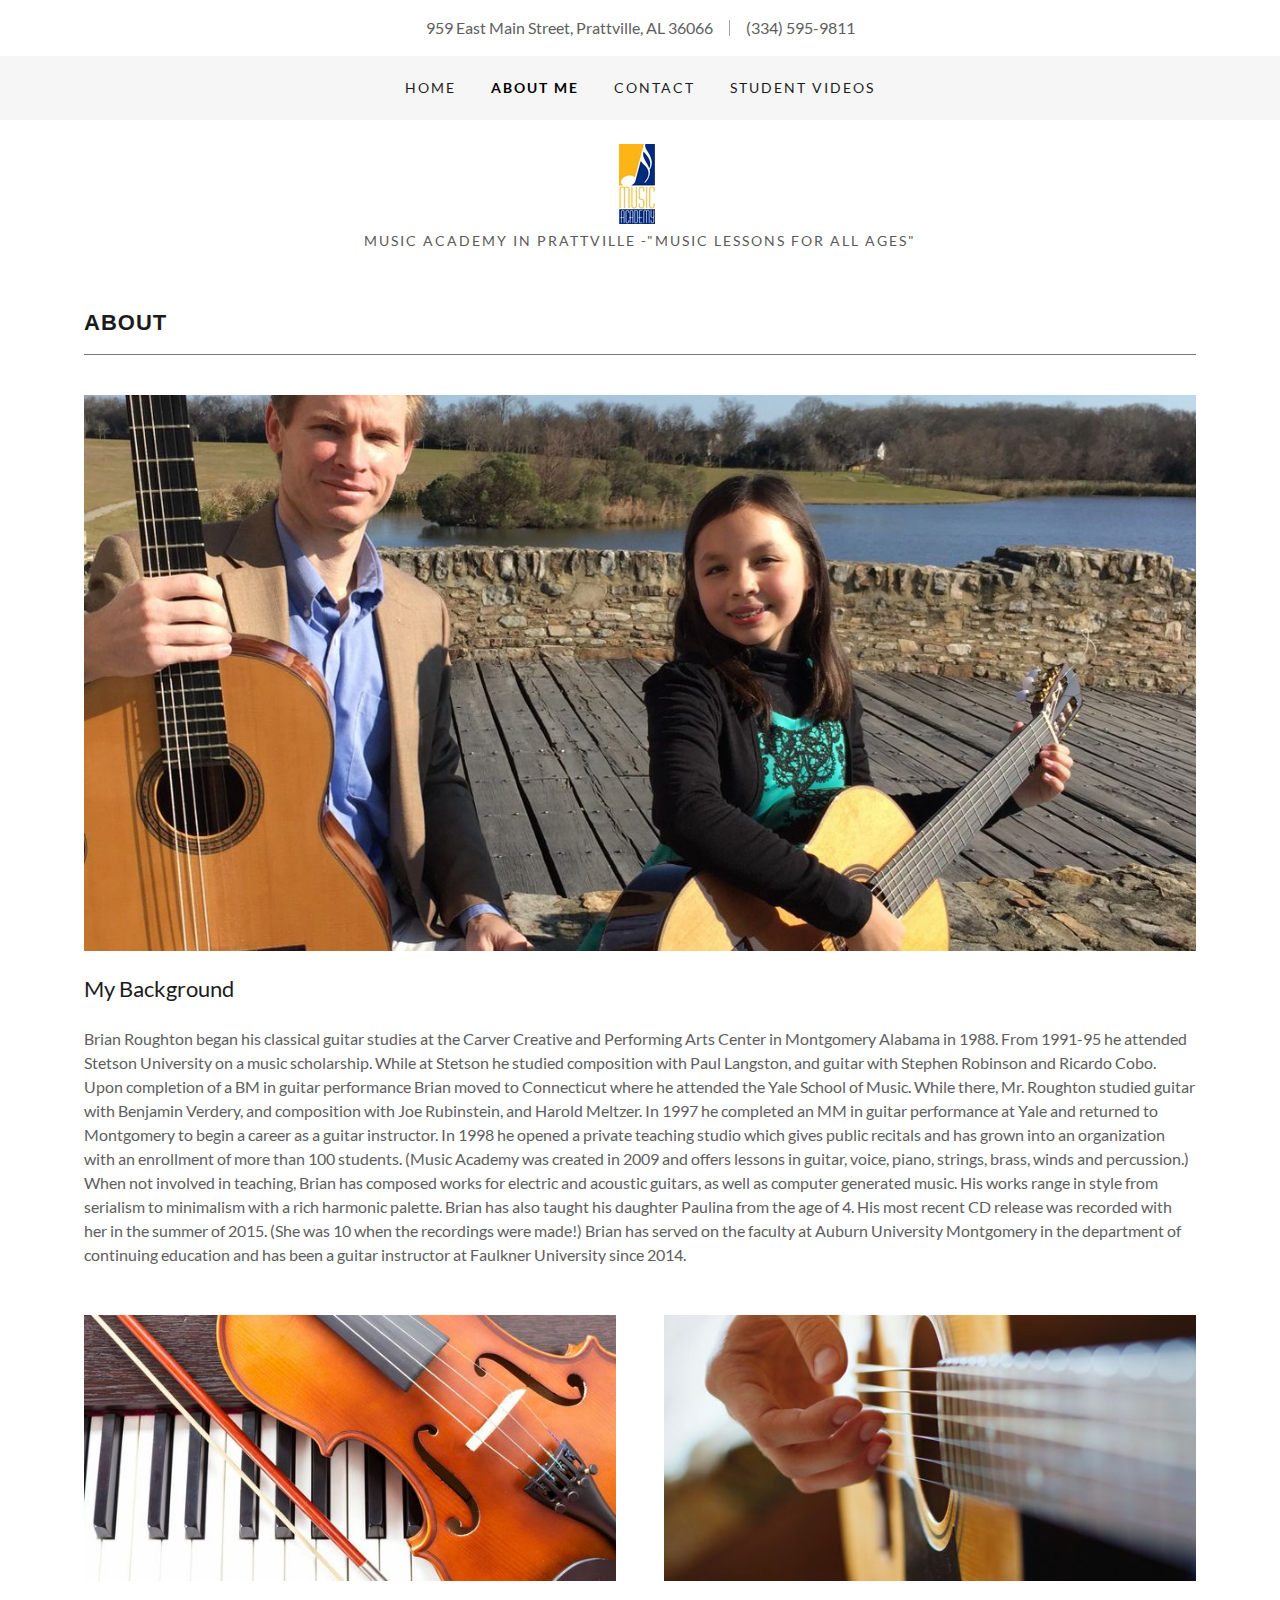
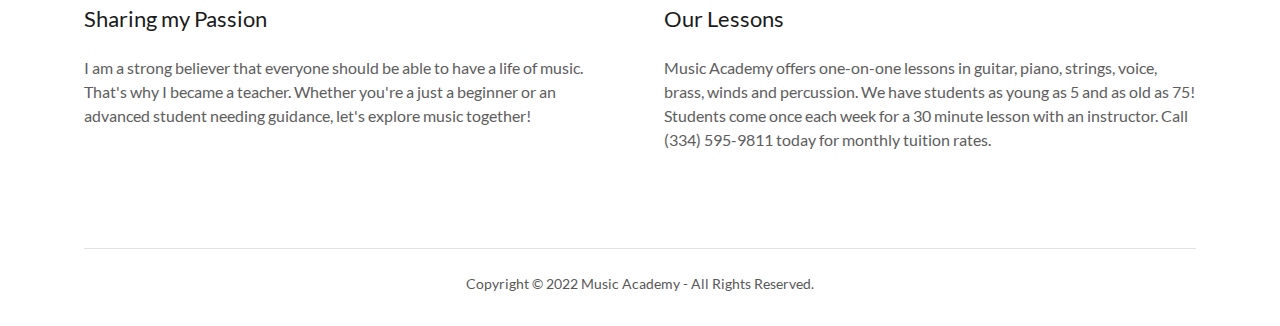
==== about-me.html @ 53d6cc28 "Initializing Repo" ====
<html lang="en-US">
<head>
<link rel="shortcut icon" href="./LIB/IMG/favicon.ico" sizes="16x16 24x24 32x32 48x48 64x64"/>
<meta charSet="utf-8"/>
<meta http-equiv="X-UA-Compatible" content="IE=edge"/>
<meta name="viewport" content="width=device-width, initial-scale=1"/>
<title>Music Academy - About Me</title>
<meta name="description" content="Music Academy in Prattville offers lessons in guitar, piano, voice, strings, brass, winds and percussion.
Music lessons guitar lessons piano lessons drum lessons voice lessons violin lessons in Millbrook
Music lessons guitar lessons piano lessons drum lessons voice lessons violin lessons in Prattville"/>
<meta name="author" content="Music Academy"/>
<link rel="manifest" href="/manifest.webmanifest"/>
<meta property="og:url" content="https://prattvillelessons.org/"/>
<meta property="og:site_name" content="Music Academy"/>
<meta property="og:title" content="Music Academy in Prattville -&quot;Music lessons for all ages&quot;"/>
<meta property="og:description" content="&quot;My goal with teaching is to inspire a lifelong love of learning and to instill the habits that bring lasting success!&quot;"/>
<meta property="og:type" content="website"/>
<meta property="og:image" content="./LIB/IMG/Guitar.jpg"/>
<meta property="og:locale" content="en_US"/>
<meta name="twitter:card" content="summary"/>
<meta name="twitter:title" content="Music Academy"/>
<meta name="twitter:description" content="Music Academy in Prattville -&quot;Music lessons for all ages&quot;"/>
<meta name="twitter:image" content="./LIB/IMG/Guitar.jpg"/>
<meta name="twitter:image:alt" content="Music Academy"/>
<meta name="theme-color" content="#000000"/>
<style>.x{-ms-text-size-adjust:100%;-webkit-text-size-adjust:100%;-webkit-tap-highlight-color:rgba(0,0,0,0);margin:0;box-sizing:border-box}.x *,.x :after,.x :before{box-sizing:inherit}.x-el a[href^="mailto:"]:not(.x-el),.x-el a[href^="tel:"]:not(.x-el){color:inherit;font-size:inherit;text-decoration:inherit}.x-el-article,.x-el-aside,.x-el-details,.x-el-figcaption,.x-el-figure,.x-el-footer,.x-el-header,.x-el-hgroup,.x-el-main,.x-el-menu,.x-el-nav,.x-el-section,.x-el-summary{display:block}.x-el-audio,.x-el-canvas,.x-el-progress,.x-el-video{display:inline-block;vertical-align:baseline}.x-el-audio:not([controls]){display:none;height:0}.x-el-template{display:none}.x-el-a{background-color:transparent;color:inherit}.x-el-a:active,.x-el-a:hover{outline:0}.x-el-abbr[title]{border-bottom:1px dotted}.x-el-b,.x-el-strong{font-weight:700}.x-el-dfn{font-style:italic}.x-el-mark{background:#ff0;color:#000}.x-el-small{font-size:80%}.x-el-sub,.x-el-sup{font-size:75%;line-height:0;position:relative;vertical-align:baseline}.x-el-sup{top:-.5em}.x-el-sub{bottom:-.25em}.x-el-img{vertical-align:middle;border:0}.x-el-svg:not(:root){overflow:hidden}.x-el-figure{margin:0}.x-el-hr{box-sizing:content-box;height:0}.x-el-pre{overflow:auto}.x-el-code,.x-el-kbd,.x-el-pre,.x-el-samp{font-family:monospace,monospace;font-size:1em}.x-el-button,.x-el-input,.x-el-optgroup,.x-el-select,.x-el-textarea{color:inherit;font:inherit;margin:0}.x-el-button{overflow:visible}.x-el-button,.x-el-select{text-transform:none}.x-el-button,.x-el-input[type=button],.x-el-input[type=reset],.x-el-input[type=submit]{-webkit-appearance:button;cursor:pointer}.x-el-button[disabled],.x-el-input[disabled]{cursor:default}.x-el-button::-moz-focus-inner,.x-el-input::-moz-focus-inner{border:0;padding:0}.x-el-input{line-height:normal}.x-el-input[type=checkbox],.x-el-input[type=radio]{box-sizing:border-box;padding:0}.x-el-input[type=number]::-webkit-inner-spin-button,.x-el-input[type=number]::-webkit-outer-spin-button{height:auto}.x-el-input[type=search]{-webkit-appearance:textfield;box-sizing:content-box}.x-el-input[type=search]::-webkit-search-cancel-button,.x-el-input[type=search]::-webkit-search-decoration{-webkit-appearance:none}.x-el-textarea{border:0}.x-el-fieldset{border:1px solid silver;margin:0 2px;padding:.35em .625em .75em}.x-el-legend{border:0;padding:0}.x-el-textarea{overflow:auto}.x-el-optgroup{font-weight:700}.x-el-table{border-collapse:collapse;border-spacing:0}.x-el-td,.x-el-th{padding:0}.x{-webkit-font-smoothing:antialiased}.x-el-hr{border:0}.x-el-fieldset,.x-el-input,.x-el-select,.x-el-textarea{margin-top:0;margin-bottom:0}.x-el-fieldset,.x-el-input[type=email],.x-el-input[type=text],.x-el-textarea{width:100%}.x-el-label{vertical-align:middle}.x-el-input{border-style:none;padding:.5em;vertical-align:middle}.x-el-select:not([multiple]){vertical-align:middle}.x-el-textarea{line-height:1.75;padding:.5em}.x-el.d-none{display:none!important}.sideline-footer{margin-top:auto}.disable-scroll{touch-action:none;overflow:hidden;position:fixed}@-webkit-keyframes loaderscale{0%{transform:scale(1);opacity:1}45%{transform:scale(.1);opacity:.7}80%{transform:scale(1);opacity:1}}@keyframes loaderscale{0%{transform:scale(1);opacity:1}45%{transform:scale(.1);opacity:.7}80%{transform:scale(1);opacity:1}}.x-loader svg{display:inline-block}.x-loader svg:first-child{-webkit-animation:loaderscale .75s cubic-bezier(.2,.68,.18,1.08) -.24s infinite;animation:loaderscale .75s cubic-bezier(.2,.68,.18,1.08) -.24s infinite}.x-loader svg:nth-child(2){-webkit-animation:loaderscale .75s cubic-bezier(.2,.68,.18,1.08) -.12s infinite;animation:loaderscale .75s cubic-bezier(.2,.68,.18,1.08) -.12s infinite}.x-loader svg:nth-child(3){-webkit-animation:loaderscale .75s cubic-bezier(.2,.68,.18,1.08) 0s infinite;animation:loaderscale .75s cubic-bezier(.2,.68,.18,1.08) 0s infinite}.x-icon>svg{transition:transform .33s ease-in-out}.x-icon>svg.rotate-90{transform:rotate(-90deg)}.x-icon>svg.rotate90{transform:rotate(90deg)}.x-icon>svg.rotate-180{transform:rotate(-180deg)}.x-icon>svg.rotate180{transform:rotate(180deg)}.x-rt:after{content:"";clear:both}.x-rt ol,.x-rt ul{text-align:left}.x-rt p{margin:0}.x-rt br{clear:both}.mte-inline-block{display:inline-block}@media only screen and (min-device-width:1025px){:root select,_::-webkit-full-page-media,_:future{font-family:sans-serif!important}}
</style>
<style>/*
Copyright 2016 The Cabin Project Authors (impallari@gmail.com)

This Font Software is licensed under the SIL Open Font License, Version 1.1.
This license is copied below, and is also available with a FAQ at: http://scripts.sil.org/OFL

â€”â€”â€”â€”â€”â€”â€”â€”â€”â€”â€”â€”â€”â€”â€”â€”â€”â€”â€”â€”â€”â€”â€”â€”â€”â€”â€”â€”â€”-
SIL OPEN FONT LICENSE Version 1.1 - 26 February 2007
â€”â€”â€”â€”â€”â€”â€”â€”â€”â€”â€”â€”â€”â€”â€”â€”â€”â€”â€”â€”â€”â€”â€”â€”â€”â€”â€”â€”â€”-
*/
/* vietnamese */
@font-face {
  font-family: 'Cabin';
  font-style: normal;
  font-weight: 700;
  font-stretch: 100%;
  font-display: swap;
  src: url(./LIB/Font/Cabin/u-4X0qWljRw-PfU81xCKCpdpbgZJl6XFpfEd7eA9BIxxkbqDH7mlx17r.woff2) format('woff2');
  unicode-range: U+0102-0103, U+0110-0111, U+0128-0129, U+0168-0169, U+01A0-01A1, U+01AF-01B0, U+1EA0-1EF9, U+20AB;
}
/* latin-ext */
@font-face {
  font-family: 'Cabin';
  font-style: normal;
  font-weight: 700;
  font-stretch: 100%;
  font-display: swap;
  src: url(./LIB/Font/Cabin/u-4X0qWljRw-PfU81xCKCpdpbgZJl6XFpfEd7eA9BIxxkbqDH7ilx17r.woff2) format('woff2');
  unicode-range: U+0100-024F, U+0259, U+1E00-1EFF, U+2020, U+20A0-20AB, U+20AD-20CF, U+2113, U+2C60-2C7F, U+A720-A7FF;
}
/* latin */
@font-face {
  font-family: 'Cabin';
  font-style: normal;
  font-weight: 700;
  font-stretch: 100%;
  font-display: swap;
  src: url(./LIB/Font/Cabin/Cabin.woff2) format('woff2');
  unicode-range: U+0000-00FF, U+0131, U+0152-0153, U+02BB-02BC, U+02C6, U+02DA, U+02DC, U+2000-206F, U+2074, U+20AC, U+2122, U+2191, U+2193, U+2212, U+2215, U+FEFF, U+FFFD;
}

/*
Copyright (c) 2010-2011 by tyPoland Lukasz Dziedzic (team@latofonts.com) with Reserved Font Name "Lato". Licensed under the SIL Open Font License, Version 1.1.

This Font Software is licensed under the SIL Open Font License, Version 1.1.
This license is copied below, and is also available with a FAQ at: http://scripts.sil.org/OFL

â€”â€”â€”â€”â€”â€”â€”â€”â€”â€”â€”â€”â€”â€”â€”â€”â€”â€”â€”â€”â€”â€”â€”â€”â€”â€”â€”â€”â€”-
SIL OPEN FONT LICENSE Version 1.1 - 26 February 2007
â€”â€”â€”â€”â€”â€”â€”â€”â€”â€”â€”â€”â€”â€”â€”â€”â€”â€”â€”â€”â€”â€”â€”â€”â€”â€”â€”â€”â€”-
*/
/* latin-ext */
@font-face {
  font-family: 'Lato';
  font-style: italic;
  font-weight: 400;
  font-display: swap;
  src: url(./LIB/Font/Lato/S6u8w4BMUTPHjxsAUi-qJCY.woff2) format('woff2');
  unicode-range: U+0100-024F, U+0259, U+1E00-1EFF, U+2020, U+20A0-20AB, U+20AD-20CF, U+2113, U+2C60-2C7F, U+A720-A7FF;
}
/* latin */
@font-face {
  font-family: 'Lato';
  font-style: italic;
  font-weight: 400;
  font-display: swap;
  src: url(./LIB/Font/Lato/S6u8w4BMUTPHjxsAXC-q.woff2) format('woff2');
  unicode-range: U+0000-00FF, U+0131, U+0152-0153, U+02BB-02BC, U+02C6, U+02DA, U+02DC, U+2000-206F, U+2074, U+20AC, U+2122, U+2191, U+2193, U+2212, U+2215, U+FEFF, U+FFFD;
}
/* latin-ext */
@font-face {
  font-family: 'Lato';
  font-style: italic;
  font-weight: 700;
  font-display: swap;
  src: url(./LIB/Font/Lato/S6u_w4BMUTPHjxsI5wq_FQft1dw.woff2) format('woff2');
  unicode-range: U+0100-024F, U+0259, U+1E00-1EFF, U+2020, U+20A0-20AB, U+20AD-20CF, U+2113, U+2C60-2C7F, U+A720-A7FF;
}
/* latin */
@font-face {
  font-family: 'Lato';
  font-style: italic;
  font-weight: 700;
  font-display: swap;
  src: url(./LIB/Font/Lato/S6u_w4BMUTPHjxsI5wq_Gwft.woff2) format('woff2');
  unicode-range: U+0000-00FF, U+0131, U+0152-0153, U+02BB-02BC, U+02C6, U+02DA, U+02DC, U+2000-206F, U+2074, U+20AC, U+2122, U+2191, U+2193, U+2212, U+2215, U+FEFF, U+FFFD;
}
/* latin-ext */
@font-face {
  font-family: 'Lato';
  font-style: normal;
  font-weight: 100;
  font-display: swap;
  src: url(./LIB/Font/Lato/S6u8w4BMUTPHh30AUi-qJCY.woff2) format('woff2');
  unicode-range: U+0100-024F, U+0259, U+1E00-1EFF, U+2020, U+20A0-20AB, U+20AD-20CF, U+2113, U+2C60-2C7F, U+A720-A7FF;
}
/* latin */
@font-face {
  font-family: 'Lato';
  font-style: normal;
  font-weight: 100;
  font-display: swap;
  src: url(./LIB/Font/Lato/S6u8w4BMUTPHh30AXC-q.woff2) format('woff2');
  unicode-range: U+0000-00FF, U+0131, U+0152-0153, U+02BB-02BC, U+02C6, U+02DA, U+02DC, U+2000-206F, U+2074, U+20AC, U+2122, U+2191, U+2193, U+2212, U+2215, U+FEFF, U+FFFD;
}
/* latin-ext */
@font-face {
  font-family: 'Lato';
  font-style: normal;
  font-weight: 300;
  font-display: swap;
  src: url(./LIB/Font/Lato/S6u9w4BMUTPHh7USSwaPGR_p.woff2) format('woff2');
  unicode-range: U+0100-024F, U+0259, U+1E00-1EFF, U+2020, U+20A0-20AB, U+20AD-20CF, U+2113, U+2C60-2C7F, U+A720-A7FF;
}
/* latin */
@font-face {
  font-family: 'Lato';
  font-style: normal;
  font-weight: 300;
  font-display: swap;
  src: url(./LIB/Font/Lato/S6u9w4BMUTPHh7USSwiPGQ.woff2) format('woff2');
  unicode-range: U+0000-00FF, U+0131, U+0152-0153, U+02BB-02BC, U+02C6, U+02DA, U+02DC, U+2000-206F, U+2074, U+20AC, U+2122, U+2191, U+2193, U+2212, U+2215, U+FEFF, U+FFFD;
}
/* latin-ext */
@font-face {
  font-family: 'Lato';
  font-style: normal;
  font-weight: 400;
  font-display: swap;
  src: url(./LIB/Font/Lato/S6uyw4BMUTPHjxAwXjeu.woff2) format('woff2');
  unicode-range: U+0100-024F, U+0259, U+1E00-1EFF, U+2020, U+20A0-20AB, U+20AD-20CF, U+2113, U+2C60-2C7F, U+A720-A7FF;
}
/* latin */
@font-face {
  font-family: 'Lato';
  font-style: normal;
  font-weight: 400;
  font-display: swap;
  src: url(./LIB/Font/Lato/S6uyw4BMUTPHjx4wXg.woff2) format('woff2');
  unicode-range: U+0000-00FF, U+0131, U+0152-0153, U+02BB-02BC, U+02C6, U+02DA, U+02DC, U+2000-206F, U+2074, U+20AC, U+2122, U+2191, U+2193, U+2212, U+2215, U+FEFF, U+FFFD;
}
/* latin-ext */
@font-face {
  font-family: 'Lato';
  font-style: normal;
  font-weight: 700;
  font-display: swap;
  src: url(./LIB/Font/Lato/S6u9w4BMUTPHh6UVSwaPGR_p.woff2) format('woff2');
  unicode-range: U+0100-024F, U+0259, U+1E00-1EFF, U+2020, U+20A0-20AB, U+20AD-20CF, U+2113, U+2C60-2C7F, U+A720-A7FF;
}
/* latin */
@font-face {
  font-family: 'Lato';
  font-style: normal;
  font-weight: 700;
  font-display: swap;
  src: url(./LIB/Font/Lato/S6u9w4BMUTPHh6UVSwiPGQ.woff2) format('woff2');
  unicode-range: U+0000-00FF, U+0131, U+0152-0153, U+02BB-02BC, U+02C6, U+02DA, U+02DC, U+2000-206F, U+2074, U+20AC, U+2122, U+2191, U+2193, U+2212, U+2215, U+FEFF, U+FFFD;
}
/* latin-ext */
@font-face {
  font-family: 'Lato';
  font-style: normal;
  font-weight: 900;
  font-display: swap;
  src: url(./LIB/Font/Lato/S6u9w4BMUTPHh50XSwaPGR_p.woff2) format('woff2');
  unicode-range: U+0100-024F, U+0259, U+1E00-1EFF, U+2020, U+20A0-20AB, U+20AD-20CF, U+2113, U+2C60-2C7F, U+A720-A7FF;
}
/* latin */
@font-face {
  font-family: 'Lato';
  font-style: normal;
  font-weight: 900;
  font-display: swap;
  src: url(./LIB/Font/Lato/Lato.woff2) format('woff2');
  unicode-range: U+0000-00FF, U+0131, U+0152-0153, U+02BB-02BC, U+02C6, U+02DA, U+02DC, U+2000-206F, U+2074, U+20AC, U+2122, U+2191, U+2193, U+2212, U+2215, U+FEFF, U+FFFD;
}
</style>
<style data-glamor="cxs-default-sheet">.x .c1-1{letter-spacing:normal}.x .c1-2{text-transform:none}.x .c1-3{background-color:rgb(255, 255, 255)}.x .c1-4{width:100%}.x .c1-5 > div{position:relative}.x .c1-6 > div{overflow:hidden}.x .c1-7 > div{margin-top:auto}.x .c1-8 > div{margin-right:auto}.x .c1-9 > div{margin-bottom:auto}.x .c1-a > div{margin-left:auto}.x .c1-b{font-family:Lato, arial, sans-serif}.x .c1-c{font-size:16px}.x .c1-h{padding-top:40px}.x .c1-i{padding-bottom:40px}.x .c1-j{padding:0px !important}.x .c1-k:before{content:""}.x .c1-l:before{display:table}.x .c1-m:before{clear:both}.x .c1-n:after{content:""}.x .c1-o:after{display:table}.x .c1-p:after{clear:both}.x .c1-s{position:relative}.x .c1-t{text-align:center}.x .c1-u{padding-top:16px}.x .c1-v{padding-bottom:16px}.x .c1-w{margin-left:auto}.x .c1-x{margin-right:auto}.x .c1-y{padding-left:24px}.x .c1-z{padding-right:24px}.x .c1-10{max-width:100%}.x .c1-11{display:block}.x .c1-19{word-wrap:break-word}.x .c1-1a{overflow-wrap:break-word}.x .c1-1b{line-height:1.5}.x .c1-1c{margin-top:0}.x .c1-1d{margin-bottom:0}.x .c1-1e{color:rgb(94, 94, 94)}.x .c1-1f{font-weight:400}.x .c1-1i{width:1px}.x .c1-1j{border-top:0px}.x .c1-1k{border-right:0px}.x .c1-1l{border-bottom:0px}.x .c1-1m{border-left:0px}.x .c1-1n{background-color:rgb(27, 27, 27)}.x .c1-1o{height:1em}.x .c1-1p{display:none}.x .c1-1q{opacity:0.4}.x .c1-1r{margin-left:16px}.x .c1-1s{margin-right:16px}.x .c1-1u a{text-decoration:none}.x .c1-1v{letter-spacing:inherit}.x .c1-1w{text-transform:inherit}.x .c1-1x{text-decoration:none}.x .c1-1y{display:inline}.x .c1-1z{cursor:pointer}.x .c1-20{color:inherit !important}.x .c1-21{font-size:inherit !important}.x .c1-22{font-weight:inherit}.x .c1-23:hover{color:rgb(48, 48, 48)}.x .c1-24:active{color:rgb(0, 0, 0)}.x .c1-25{background-color:rgb(246, 246, 246)}.x .c1-26{padding-top:24px}.x .c1-27{padding-bottom:24px}.x .c1-29{padding-top:0px !important}.x .c1-2a{padding-bottom:0px !important}.x .c1-2b{display:flex}.x .c1-2c{box-sizing:border-box}.x .c1-2d{flex-direction:row}.x .c1-2e{flex-wrap:wrap}.x .c1-2f{margin-right:-12px}.x .c1-2g{margin-left:-12px}.x .c1-2h{align-items:center}.x .c1-2i phone{flex-grow:8}.x .c1-2j phone{text-align:center}.x .c1-2k commerce{display:flex}.x .c1-2l commerce{justify-content:flex-end}.x .c1-2q{flex-grow:1}.x .c1-2r{flex-shrink:1}.x .c1-2s{flex-basis:0%}.x .c1-2t{padding-top:0}.x .c1-2u{padding-right:12px}.x .c1-2v{padding-bottom:0}.x .c1-2w{padding-left:12px}.x .c1-31{justify-content:flex-start}.x .c1-32{color:rgb(27, 27, 27)}.x .c1-33{margin-left:0}.x .c1-34:hover{color:rgb(0, 0, 0)}.x .c1-35{color:inherit}.x .c1-36{display:inline-block}.x .c1-37{vertical-align:top}.x .c1-38{padding-top:6px}.x .c1-39{padding-right:6px}.x .c1-3a{padding-bottom:6px}.x .c1-3b{padding-left:6px}.x .c1-3c{flex-grow:8}.x .c1-3d{justify-content:flex-end}.x .c1-3f{padding-top:4px}.x .c1-3g{padding-bottom:4px}.x .c1-3h{justify-content:center}.x .c1-3i{flex-wrap:nowrap}.x .c1-3j{flex-basis:auto}.x .c1-3k{max-width:none}.x .c1-3l{line-height:24px}.x .c1-3m{margin-right:0}.x .c1-3n{-webkit-margin-before:0}.x .c1-3o{-webkit-margin-after:0}.x .c1-3p{-webkit-padding-start:0}.x .c1-3q{padding-right:0}.x .c1-3r{padding-left:0}.x .c1-3s{margin-bottom:none}.x .c1-3t{list-style:none}.x .c1-3u{padding-left:32px}.x .c1-3v{white-space:nowrap}.x .c1-3w{visibility:hidden}.x .c1-3x:first-child{margin-left:0}.x .c1-3y:first-child{padding-left:0}.x .c1-3z{letter-spacing:0.143em}.x .c1-40{text-transform:uppercase}.x .c1-41{margin-left:-6px}.x .c1-42{margin-right:-6px}.x .c1-43{margin-top:-6px}.x .c1-44{margin-bottom:-6px}.x .c1-45{font-size:14px}.x .c1-4a{color:rgb(0, 0, 0)}.x .c1-4b{font-weight:700}.x .c1-4c{transition:transform .33s ease-in-out}.x .c1-4d{transform:rotate(0deg)}.x .c1-4e{vertical-align:middle}.x .c1-4f{border-radius:4px}.x .c1-4g{box-shadow:0 3px 6px 3px rgba(0,0,0,0.24)}.x .c1-4h{padding-left:16px}.x .c1-4i{padding-right:16px}.x .c1-4j{position:absolute}.x .c1-4k{right:0px}.x .c1-4l{top:32px}.x .c1-4m{max-height:45vh}.x .c1-4n{overflow-y:auto}.x .c1-4o{z-index:1003}.x .c1-4r{text-align:left}.x .c1-4s:last-child{margin-bottom:0}.x .c1-4t{margin-top:8px}.x .c1-4u{margin-bottom:8px}.x .c1-4v{flex-grow:0}.x .c1-4w{max-width:30%}.x .c1-4x{background-color:rgb(22, 22, 22)}.x .c1-4y{position:fixed}.x .c1-4z{top:0px}.x .c1-50{height:100%}.x .c1-51{z-index:10002}.x .c1-52{padding-top:56px}.x .c1-53{-webkit-overflow-scrolling:touch}.x .c1-54{transform:translateX(-150vw)}.x .c1-55{overscroll-behavior:contain}.x .c1-56{box-shadow:0 2px 6px 0px rgba(0,0,0,0.2)}.x .c1-57{transition:transform .3s ease-in-out}.x .c1-58{overflow:hidden}.x .c1-59{flex-direction:column}.x .c1-5a{color:rgb(247, 247, 247)}.x .c1-5b{line-height:1.3em}.x .c1-5c{font-style:normal}.x .c1-5d{top:15px}.x .c1-5e{right:15px}.x .c1-5f{font-size:28px}.x .c1-5g:hover{color:rgb(99, 99, 99)}.x .c1-5l{overflow-x:hidden}.x .c1-5m{overscroll-behavior:none}.x .c1-5n{color:rgb(164, 164, 164)}.x .c1-5o{border-color:rgba(76, 76, 76, 0.5)}.x .c1-5p{border-bottom-width:1px}.x .c1-5q{border-bottom-style:solid}.x .c1-5r:last-child{border-bottom:0}.x .c1-5s{min-width:200px}.x .c1-5t{justify-content:space-between}.x .c1-5u{font-size:22px}.x .c1-5v:hover{color:rgb(191, 191, 191)}.x .c1-5w:active{color:rgb(127, 128, 128)}.x .c1-62{margin-top:24px}.x .c1-63{margin-bottom:24px}.x .c1-67{letter-spacing:1px}.x .c1-68{font-family:'Cabin', arial, sans-serif}.x .c1-69{max-width:calc(100% - 0.1px)}.x .c1-6e{width:auto}.x .c1-6f{[object -object]:0px}.x .c1-6g{aspect-ratio:0.4511019283746556 / 1}.x .c1-6h{object-fit:contain}.x .c1-6i{height:80px}.x .c1-6j{background-color:transparent}.x .c1-6k{transition:max-height .5s}.x .c1-6l{max-height:200px}.x .c1-6m{border-radius:0px}.x .c1-74{width:inherit}.x .c1-75{line-height:1.2}.x .c1-76{line-height:1.25}.x .c1-77{white-space:pre-line}.x .c1-78{color:rgb(89, 89, 89)}.x .c1-79{word-wrap:normal !important}.x .c1-7a{overflow-wrap:normal !important}.x .c1-7b{overflow:visible}.x .c1-7c{left:0}.x .c1-7d{font-size:12px}.x .c1-7i{line-height:1.4}.x .c1-7j{margin-bottom:40px}.x .c1-7l{font-size:unset}.x .c1-7m{font-family:unset}.x .c1-7n{letter-spacing:unset}.x .c1-7o{text-transform:unset}.x .c1-7p{border-color:rgb(119, 119, 119)}.x .c1-7q{border-bottom-width:1px}.x .c1-7r{border-style:solid}.x .c1-7s{margin-top:16px}.x .c1-7t{margin-bottom:-24px}.x .c1-7v{flex-basis:100%}.x .c1-7x{align-items:flex-start}.x .c1-7y > *{max-width:100%}.x .c1-7z > :nth-child(n){margin-bottom:24px}.x .c1-80  > :last-child{margin-bottom:0 !important}.x .c1-83{order:-1}.x .c1-84{z-index:1}.x .c1-85{border-width:0 !important}.x .c1-86{aspect-ratio:2 / 1}.x .c1-88 > p > ol{text-align:left}.x .c1-89 > p > ol{display:block}.x .c1-8a > p > ol{padding-left:1.3em}.x .c1-8b > p > ol{margin-left:16px}.x .c1-8c > p > ol{margin-right:16px}.x .c1-8d > p > ol{margin-top:auto}.x .c1-8e > p > ol{margin-bottom:auto}.x .c1-8f > p > ul{text-align:left}.x .c1-8g > p > ul{display:block}.x .c1-8h > p > ul{padding-left:1.3em}.x .c1-8i > p > ul{margin-left:16px}.x .c1-8j > p > ul{margin-right:16px}.x .c1-8k > p > ul{margin-top:auto}.x .c1-8l > p > ul{margin-bottom:auto}.x .c1-8m > ul{text-align:left}.x .c1-8n > ul{display:block}.x .c1-8o > ul{padding-left:1.3em}.x .c1-8p > ul{margin-left:16px}.x .c1-8q > ul{margin-right:16px}.x .c1-8r > ul{margin-top:auto}.x .c1-8s > ul{margin-bottom:auto}.x .c1-8t > ol{text-align:left}.x .c1-8u > ol{display:block}.x .c1-8v > ol{padding-left:1.3em}.x .c1-8w > ol{margin-left:16px}.x .c1-8x > ol{margin-right:16px}.x .c1-8y > ol{margin-top:auto}.x .c1-8z > ol{margin-bottom:auto}.x .c1-90{line-height:inherit}.x .c1-91{font-style:italic}.x .c1-92{text-decoration:line-through}.x .c1-93{text-decoration:underline}.x .c1-96{padding-top:32px}.x .c1-97{padding-bottom:32px}.x .c1-98{border-color:rgb(226, 226, 226)}.x .c1-99{flex-grow:3}</style>
<style data-glamor="cxs-xs-sheet">@media (max-width: 767px){.x .c1-q{padding-top:32px}}@media (max-width: 767px){.x .c1-r{padding-bottom:32px}}@media (max-width: 767px){.x .c1-1g{font-size:14px}}@media (max-width: 767px){.x .c1-6a{width:100%}}@media (max-width: 767px){.x .c1-6b{display:flex}}@media (max-width: 767px){.x .c1-6c{justify-content:center}}@media (max-width: 767px){.x .c1-6n{height:80px}}@media (max-width: 767px){.x .c1-6o{max-width:224px}}@media (max-width: 767px){.x .c1-6p{display:block}}@media (max-width: 767px){.x .c1-6q{max-height:80px}}@media (max-width: 767px){.x .c1-6r{margin-top:0}}@media (max-width: 767px){.x .c1-6s{margin-right:auto}}@media (max-width: 767px){.x .c1-6t{margin-bottom:0}}@media (max-width: 767px){.x .c1-6u{margin-left:auto}}@media (max-width: 767px){.x .c1-7k{margin-bottom:24px}}@media (max-width: 767px){.x .c1-81 > :nth-child(n){margin-bottom:16px}}@media (max-width: 767px){.x .c1-82  > :last-child{margin-bottom:0 !important}}@media (max-width: 767px){.x .c1-87{height:calc((100vw - 48px)/2)}}</style>
<style data-glamor="cxs-sm-sheet">@media (min-width: 768px){.x .c1-d{font-size:16px}}@media (min-width: 768px){.x .c1-12{width:100%}}@media (min-width: 768px){.x .c1-13{display:flex}}@media (min-width: 768px){.x .c1-14{align-items:center}}@media (min-width: 768px){.x .c1-15{justify-content:center}}@media (min-width: 768px){.x .c1-1h{display:inline-block}}@media (min-width: 768px){.x .c1-2m{margin-top:0}}@media (min-width: 768px){.x .c1-2n{margin-right:-24px}}@media (min-width: 768px){.x .c1-2o{margin-bottom:0}}@media (min-width: 768px){.x .c1-2p{margin-left:-24px}}@media (min-width: 768px){.x .c1-2x{padding-top:0}}@media (min-width: 768px){.x .c1-2y{padding-right:24px}}@media (min-width: 768px){.x .c1-2z{padding-bottom:0}}@media (min-width: 768px){.x .c1-30{padding-left:24px}}@media (min-width: 768px){.x .c1-46{font-size:14px}}@media (min-width: 768px) and (max-width: 1023px){.x .c1-4q{right:0px}}@media (min-width: 768px){.x .c1-5h{font-size:30px}}@media (min-width: 768px){.x .c1-5x{font-size:22px}}@media (min-width: 768px) and (max-width: 1023px){.x .c1-6d{width:100%}}@media (min-width: 768px) and (max-width: 1023px){.x .c1-6v{display:block}}@media (min-width: 768px) and (max-width: 1023px){.x .c1-6w{max-height:80px}}@media (min-width: 768px) and (max-width: 1023px){.x .c1-6x{margin-top:0}}@media (min-width: 768px) and (max-width: 1023px){.x .c1-6y{margin-right:auto}}@media (min-width: 768px) and (max-width: 1023px){.x .c1-6z{margin-bottom:0}}@media (min-width: 768px) and (max-width: 1023px){.x .c1-70{margin-left:auto}}@media (min-width: 768px){.x .c1-7e{font-size:12px}}@media (min-width: 768px){.x .c1-7u{margin-bottom:-48px}}@media (min-width: 768px){.x .c1-7w{padding-bottom:48px}}@media (min-width: 768px){.x .c1-94{flex-basis:50%}}@media (min-width: 768px){.x .c1-95{max-width:50%}}</style>
<style data-glamor="cxs-md-sheet">@media (min-width: 1024px){.x .c1-e{font-size:16px}}@media (min-width: 1024px){.x .c1-16{width:984px}}@media (min-width: 1024px){.x .c1-1t{display:inline-block}}@media (min-width: 1024px){.x .c1-28{display:none}}@media (min-width: 1024px){.x .c1-3e{display:inherit}}@media (min-width: 1024px){.x .c1-47{font-size:14px}}@media (min-width: 1024px) and (max-width: 1279px){.x .c1-4p{right:0px}}@media (min-width: 1024px){.x .c1-5i{font-size:30px}}@media (min-width: 1024px){.x .c1-5y{min-width:300px}}@media (min-width: 1024px){.x .c1-5z{font-size:22px}}@media (min-width: 1024px){.x .c1-64{margin-left:16.666666666666664%}}@media (min-width: 1024px){.x .c1-65{flex-basis:66.66666666666666%}}@media (min-width: 1024px){.x .c1-66{max-width:66.66666666666666%}}@media (min-width: 1024px){.x .c1-71{height:80px}}@media (min-width: 1024px){.x .c1-72{width:auto}}@media (min-width: 1024px){.x .c1-73{max-height:80px}}@media (min-width: 1024px){.x .c1-7f{font-size:12px}}@media (min-width: 1024px){.x .c1-9a{flex-basis:0%}}@media (min-width: 1024px){.x .c1-9b{max-width:none}}@media (min-width: 1024px){.x .c1-9c{text-align:center}}</style>
<style data-glamor="cxs-lg-sheet">@media (min-width: 1280px){.x .c1-f{font-size:16px}}@media (min-width: 1280px){.x .c1-17{width:1160px}}@media (min-width: 1280px){.x .c1-48{font-size:14px}}@media (min-width: 1280px){.x .c1-5j{font-size:32px}}@media (min-width: 1280px){.x .c1-60{font-size:22px}}@media (min-width: 1280px){.x .c1-7g{font-size:12px}}</style>
<style data-glamor="cxs-xl-sheet">@media (min-width: 1536px){.x .c1-g{font-size:18px}}@media (min-width: 1536px){.x .c1-18{width:1280px}}@media (min-width: 1536px){.x .c1-49{font-size:16px}}@media (min-width: 1536px){.x .c1-5k{font-size:36px}}@media (min-width: 1536px){.x .c1-61{font-size:24px}}@media (min-width: 1536px){.x .c1-7h{font-size:14px}}</style>
<style>.page-inner { background-color: rgb(255, 255, 255); min-height: 100vh; }</style>

<script type="text/jscript" src="./LIB/JS/sw.js"></script>
</head>
<body class="x  x-fonts-cabin">
<div id="layout-c-363-a-080-79-e-3-4-e-47-87-bb-1-a-46-e-6-a-79427" class="layout layout-layout layout-layout-layout-11 locale-en-US lang-en">
<div data-ux="Page" id="page-19188" class="x-el x-el-div x-el c1-1 c1-2 c1-3 c1-4 c1-5 c1-6 c1-7 c1-8 c1-9 c1-a c1-b c1-c c1-d c1-e c1-f c1-g c1-1 c1-2 c1-b c1-c c1-d c1-e c1-f c1-g">
<div data-ux="Block" class="x-el x-el-div page-inner c1-1 c1-2 c1-b c1-c c1-d c1-e c1-f c1-g">
<div id="fe63ebd0-ad56-4064-bfbe-ca6f3695a468" class="widget widget-header widget-header-header-9">
<div data-ux="Header" role="main" data-aid="HEADER_WIDGET" id="n-19189" class="x-el x-el-div x-el x-el c1-1 c1-2 c1-b c1-c c1-d c1-e c1-f c1-g c1-1 c1-2 c1-3 c1-b c1-c c1-d c1-e c1-f c1-g c1-1 c1-2 c1-b c1-c c1-d c1-e c1-f c1-g">
<div> <section data-ux="Section" data-aid="HEADER_SECTION" class="x-el x-el-section c1-1 c1-2 c1-3 c1-h c1-i c1-j c1-b c1-c c1-k c1-l c1-m c1-n c1-o c1-p c1-q c1-r c1-d c1-e c1-f c1-g">
<div data-ux="Block" class="x-el x-el-div c1-1 c1-2 c1-s c1-b c1-c c1-d c1-e c1-f c1-g">
<div data-ux="ContactBar" class="x-el x-el-div c1-1 c1-2 c1-4 c1-t c1-u c1-v c1-3 c1-b c1-c c1-d c1-e c1-f c1-g">
<div data-ux="Container" class="x-el x-el-div c1-1 c1-2 c1-w c1-x c1-y c1-z c1-10 c1-11 c1-b c1-c c1-12 c1-13 c1-14 c1-15 c1-d c1-16 c1-e c1-17 c1-f c1-18 c1-g">
<div data-ux="ContactBarAddress" data-aid="HEADER_ADDRESS_RENDERED" data-typography="BodyAlpha" class="x-el x-el-div c1-1 c1-2 c1-19 c1-1a c1-1b c1-1c c1-1d c1-11 c1-b c1-1e c1-c c1-1f c1-1g c1-1h c1-d c1-e c1-f c1-g">959 East Main Street, Prattville, AL 36066</div>
<div data-ux="ContactBarPipe" data-aid="HEADER_PIPE_RENDERED" class="x-el x-el-div c1-1 c1-2 c1-1i c1-1j c1-1k c1-1l c1-1m c1-1n c1-1o c1-1p c1-1q c1-1r c1-1s c1-b c1-c c1-1g c1-d c1-1t c1-e c1-f c1-g">
</div>
<p data-ux="ContactBarPhone" data-aid="HEADER_PHONE_RENDERED" data-tccl="ux2.header.phone_number.click,click" data-typography="BodyAlpha" class="x-el x-el-p c1-1 c1-2 c1-19 c1-1a c1-1b c1-1c c1-1d c1-1u c1-1p c1-b c1-1e c1-c c1-1f c1-1g c1-d c1-1t c1-e c1-f c1-g">
<a rel="" role="link" aria-haspopup="false" data-ux="Link" href="tel:3345959811" data-typography="LinkAlpha" class="x-el x-el-a c1-1v c1-1w c1-1x c1-19 c1-1a c1-1y c1-1z c1-b c1-20 c1-21 c1-10 c1-22 c1-23 c1-24" data-tccl="ux2.HEADER.header9.ContactBar.Default.Link.Default.19190.click,click">(334) 595-9811</a>
</p>
</div>
</div>
<div data-ux="Block" class="x-el x-el-div c1-1 c1-2 c1-25 c1-b c1-c c1-d c1-e c1-f c1-g">
<nav data-ux="Block" class="x-el x-el-nav c1-1 c1-2 c1-s c1-26 c1-27 c1-b c1-c c1-d c1-28 c1-e c1-f c1-g">
<div data-ux="Container" class="x-el x-el-div c1-1 c1-2 c1-w c1-x c1-y c1-z c1-10 c1-29 c1-2a c1-b c1-c c1-12 c1-d c1-16 c1-e c1-17 c1-f c1-18 c1-g">
<div data-ux="Grid" class="x-el x-el-div c1-1 c1-2 c1-2b c1-2c c1-2d c1-2e c1-1c c1-2f c1-1d c1-2g c1-2h c1-2i c1-2j c1-2k c1-2l c1-b c1-c c1-2m c1-2n c1-2o c1-2p c1-d c1-e c1-f c1-g">
<div data-ux="GridCell" class="x-el x-el-div c1-1 c1-2 c1-2c c1-2q c1-2r c1-2s c1-10 c1-2t c1-2u c1-2v c1-2w c1-b c1-c c1-2x c1-2y c1-2z c1-30 c1-d c1-e c1-f c1-g">
<div data-ux="Element" id="bs-1" class="x-el x-el-div c1-1 c1-2 c1-b c1-c c1-d c1-e c1-f c1-g">
<a rel="" role="button" aria-haspopup="menu" data-ux="LinkDropdown" data-toggle-ignore="true" id="19191" aria-expanded="false" toggleId="n-19189-navId-mobile" icon="hamburger" data-edit-interactive="true" data-aid="HAMBURGER_MENU_LINK" aria-label="Hamburger Site Navigation Icon" href="#" data-typography="LinkAlpha" class="x-el x-el-a c1-1v c1-1w c1-1x c1-19 c1-1a c1-2b c1-1z c1-2h c1-31 c1-1j c1-1k c1-1l c1-1m c1-32 c1-33 c1-b c1-c c1-22 c1-34 c1-24 c1-d c1-28 c1-e c1-f c1-g" data-tccl="ux2.HEADER.header9.Section.Default.Link.Dropdown.19192.click,click">
<svg viewBox="0 0 24 24" fill="currentColor" width="40px" height="40px" data-ux="IconHamburger" class="x-el x-el-svg c1-1 c1-2 c1-35 c1-36 c1-37 c1-38 c1-39 c1-3a c1-3b c1-b c1-c c1-d c1-e c1-f c1-g">
<path fill-rule="evenodd" d="M19.248 7.5H4.752A.751.751 0 0 1 4 6.75c0-.414.337-.75.752-.75h14.496a.75.75 0 1 1 0 1.5m0 5.423H4.752a.75.75 0 0 1 0-1.5h14.496a.75.75 0 1 1 0 1.5m0 5.423H4.752a.75.75 0 1 1 0-1.5h14.496a.75.75 0 1 1 0 1.5">
</path>
</svg>
</a>
</div>
</div>
<div data-ux="GridCell" class="x-el x-el-div c1-1 c1-2 c1-2c c1-3c c1-2r c1-2s c1-10 c1-2t c1-2u c1-2v c1-2w c1-t c1-b c1-c c1-2x c1-2y c1-2z c1-30 c1-d c1-e c1-f c1-g">
<p data-ux="Phone" data-aid="HEADER_PHONE_RENDERED" data-tccl="ux2.header.phone_number.click,click" data-typography="BodyAlpha" class="x-el x-el-p c1-1 c1-2 c1-19 c1-1a c1-1b c1-1c c1-1d c1-1u c1-b c1-1e c1-c c1-1f c1-d c1-e c1-f c1-g">
<a rel="" role="link" aria-haspopup="false" data-ux="Link" href="tel:3345959811" data-typography="LinkAlpha" class="x-el x-el-a c1-1v c1-1w c1-1x c1-19 c1-1a c1-1y c1-1z c1-b c1-20 c1-21 c1-10 c1-22 c1-23 c1-24" data-tccl="ux2.HEADER.header9.Section.Default.Link.Default.19193.click,click">(334) 595-9811</a>
</p>
</div>
<div data-ux="GridCell" class="x-el x-el-div c1-1 c1-2 c1-2c c1-2q c1-2r c1-2s c1-10 c1-2t c1-2u c1-2v c1-2w c1-2b c1-3d c1-b c1-c c1-2x c1-2y c1-2z c1-30 c1-d c1-e c1-f c1-g">
</div>
</div>
</div>
</nav>
<nav data-ux="Block" class="x-el x-el-nav c1-1 c1-2 c1-1p c1-s c1-u c1-v c1-b c1-c c1-d c1-3e c1-e c1-f c1-g">
<div data-ux="Container" class="x-el x-el-div c1-1 c1-2 c1-w c1-x c1-y c1-z c1-10 c1-3f c1-3g c1-b c1-c c1-12 c1-d c1-16 c1-e c1-17 c1-f c1-18 c1-g">
<div data-ux="Block" id="n-1918919194-navBarId" class="x-el x-el-div c1-1 c1-2 c1-2b c1-3h c1-2h c1-3i c1-2t c1-2v c1-b c1-c c1-d c1-e c1-f c1-g">
<div data-ux="Block" class="x-el x-el-div c1-1 c1-2 c1-2b c1-2h c1-3h c1-2q c1-3j c1-b c1-c c1-d c1-e c1-f c1-g">
<div data-ux="Block" class="x-el x-el-div c1-1 c1-2 c1-b c1-c c1-d c1-e c1-f c1-g">
<nav data-ux="Nav" data-aid="HEADER_NAV_RENDERED" role="navigation" class="x-el x-el-nav c1-1 c1-2 c1-3k c1-3l c1-b c1-c c1-d c1-e c1-f c1-g">
<ul data-ux="List" id="nav-19195" class="x-el x-el-ul c1-1 c1-2 c1-1c c1-1d c1-33 c1-3m c1-3n c1-3o c1-3p c1-s c1-2t c1-3q c1-2v c1-3r c1-b c1-c c1-d c1-e c1-f c1-g">
<li data-ux="ListItemInline" class="x-el x-el-li nav-item c1-1 c1-2 c1-1e c1-33 c1-3s c1-36 c1-3t c1-37 c1-3u c1-3v c1-s c1-3w c1-b c1-c c1-3x c1-3y c1-d c1-e c1-f c1-g visible" style="visibility: visible;">
<a rel="" role="link" aria-haspopup="menu" data-ux="NavLink" target="" data-page="edbb0de3-40c3-4910-b132-0b769acfc560" data-edit-interactive="true" href="." data-typography="NavAlpha" class="x-el x-el-a c1-3z c1-40 c1-1x c1-19 c1-1a c1-11 c1-1z c1-41 c1-42 c1-43 c1-44 c1-3b c1-39 c1-38 c1-3a c1-b c1-32 c1-45 c1-1f c1-23 c1-24 c1-46 c1-47 c1-48 c1-49" data-tccl="ux2.HEADER.header9.Nav.Default.Link.Default.24184.click,click">Home</a>
</li>
<li data-ux="ListItemInline" class="x-el x-el-li nav-item c1-1 c1-2 c1-1e c1-33 c1-3s c1-36 c1-3t c1-37 c1-3u c1-3v c1-s c1-3w c1-b c1-c c1-3x c1-3y c1-d c1-e c1-f c1-g visible" style="visibility: visible;">
<a rel="" role="link" aria-haspopup="false" data-ux="NavLinkActive" target="" data-page="2d13fb16-4f6f-461b-8a1d-3e18c22cf8ce" data-edit-interactive="true" href="./about-me.html" data-typography="NavAlpha" class="x-el x-el-a c1-3z c1-40 c1-1x c1-19 c1-1a c1-11 c1-1z c1-b c1-4a c1-45 c1-4b c1-23 c1-24 c1-46 c1-47 c1-48 c1-49" data-tccl="ux2.HEADER.header9.Nav.Default.Link.Active.24185.click,click">About Me</a>
</li>
<li data-ux="ListItemInline" class="x-el x-el-li nav-item c1-1 c1-2 c1-1e c1-33 c1-3s c1-36 c1-3t c1-37 c1-3u c1-3v c1-s c1-3w c1-b c1-c c1-3x c1-3y c1-d c1-e c1-f c1-g visible" style="visibility: visible;">
<a rel="" role="link" aria-haspopup="false" data-ux="NavLink" target="" data-page="5e809df6-f11e-4378-b319-266861917077" data-edit-interactive="true" href="./contact.html" data-typography="NavAlpha" class="x-el x-el-a c1-3z c1-40 c1-1x c1-19 c1-1a c1-11 c1-1z c1-41 c1-42 c1-43 c1-44 c1-3b c1-39 c1-38 c1-3a c1-b c1-32 c1-45 c1-1f c1-23 c1-24 c1-46 c1-47 c1-48 c1-49" data-tccl="ux2.HEADER.header9.Nav.Default.Link.Default.24186.click,click">Contact</a>
</li>
<li data-ux="ListItemInline" class="x-el x-el-li nav-item c1-1 c1-2 c1-1e c1-33 c1-3s c1-36 c1-3t c1-37 c1-3u c1-3v c1-s c1-3w c1-b c1-c c1-3x c1-3y c1-d c1-e c1-f c1-g visible" style="visibility: visible;">
<a rel="" role="link" aria-haspopup="false" data-ux="NavLink" target="" data-page="97576eca-c147-4a88-bb11-3c208d8706f4" data-edit-interactive="true" href="./student-videos.html" data-typography="NavAlpha" class="x-el x-el-a c1-3z c1-40 c1-1x c1-19 c1-1a c1-11 c1-1z c1-41 c1-42 c1-43 c1-44 c1-3b c1-39 c1-38 c1-3a c1-b c1-32 c1-45 c1-1f c1-23 c1-24 c1-46 c1-47 c1-48 c1-49" data-tccl="ux2.HEADER.header9.Nav.Default.Link.Default.24187.click,click">Student Videos</a>
</li>
<li data-ux="ListItemInline" class="x-el x-el-li nav-item c1-1 c1-2 c1-1e c1-33 c1-3s c1-36 c1-3t c1-37 c1-3u c1-3v c1-s c1-3w c1-b c1-c c1-3x c1-3y c1-d c1-e c1-f c1-g">
<div data-ux="Element" id="bs-2" class="x-el x-el-div c1-1 c1-2 c1-b c1-c c1-d c1-e c1-f c1-g">
<a rel="" role="button" aria-haspopup="menu" data-ux="NavLinkDropdown" data-toggle-ignore="true" id="19201" aria-expanded="false" data-aid="NAV_MORE" data-edit-interactive="true" href="#" data-typography="NavAlpha" class="x-el x-el-a c1-3z c1-40 c1-1x c1-19 c1-1a c1-2b c1-1z c1-2h c1-b c1-32 c1-42 c1-1f c1-23 c1-24 c1-44 c1-45 c1-46 c1-47" data-tccl="ux2.HEADER.header9.Nav.Default.Link.Dropdown.19202.click,click">
<div style="pointer-events:none;display:flex;align-items:center" data-aid="NAV_MORE">
<span style="margin-right:4px">More</span>
<svg viewBox="0 0 24 24" fill="currentColor" width="16" height="16" data-ux="Icon" class="x-el x-el-svg c1-1 c1-2 c1-35 c1-36 c1-4c c1-4d c1-4e c1-s c1-b c1-42 c1-44 c1-45 c1-46 c1-47">
<path fill-rule="evenodd" d="M19.544 7.236a.773.773 0 0 1-.031 1.06l-7.883 7.743-7.42-7.742a.773.773 0 0 1 0-1.061.699.699 0 0 1 1.017 0l6.433 6.713 6.868-6.745a.698.698 0 0 1 1.016.032">
</path>
</svg>
</div>
</a>
</div>
<ul data-ux="Dropdown" role="menu" id="more-19196" class="x-el x-el-ul c1-1 c1-2 c1-4f c1-4g c1-3 c1-u c1-v c1-4h c1-4i c1-4j c1-4k c1-4l c1-3v c1-4m c1-4n c1-1p c1-4o c1-b c1-c c1-4p c1-4q c1-d c1-e c1-f c1-g">
<li data-ux="ListItem" role="menuitem" class="x-el x-el-li c1-1 c1-2 c1-1e c1-1d c1-11 c1-4r c1-b c1-c c1-4s c1-d c1-e c1-f c1-g">
<a rel="" role="link" aria-haspopup="menu" data-ux="NavMoreMenuLink" target="" data-page="edbb0de3-40c3-4910-b132-0b769acfc560" data-edit-interactive="true" aria-labelledby="more-24183" href="." data-typography="NavAlpha" class="x-el x-el-a c1-3z c1-40 c1-1x c1-19 c1-1a c1-36 c1-1z c1-4t c1-4u c1-1b c1-b c1-32 c1-45 c1-1f c1-23 c1-24 c1-46 c1-47 c1-48 c1-49" data-tccl="ux2.HEADER.header9.Nav.MoreMenu.Link.Default.24190.click,click">Home</a>
</li>
<li data-ux="ListItem" role="menuitem" class="x-el x-el-li c1-1 c1-2 c1-1e c1-1d c1-11 c1-4r c1-b c1-c c1-4s c1-d c1-e c1-f c1-g">
<a rel="" role="link" aria-haspopup="false" data-ux="NavMoreMenuLinkActive" target="" data-page="2d13fb16-4f6f-461b-8a1d-3e18c22cf8ce" data-edit-interactive="true" aria-labelledby="more-24183" href="./about-me.html" data-typography="NavAlpha" class="x-el x-el-a c1-3z c1-40 c1-1x c1-19 c1-1a c1-36 c1-1z c1-4t c1-4u c1-1b c1-b c1-4a c1-45 c1-4b c1-23 c1-24 c1-46 c1-47 c1-48 c1-49" data-tccl="ux2.HEADER.header9.Nav.MoreMenu.Link.Active.24191.click,click">About Me</a>
</li>
<li data-ux="ListItem" role="menuitem" class="x-el x-el-li c1-1 c1-2 c1-1e c1-1d c1-11 c1-4r c1-b c1-c c1-4s c1-d c1-e c1-f c1-g">
<a rel="" role="link" aria-haspopup="false" data-ux="NavMoreMenuLink" target="" data-page="5e809df6-f11e-4378-b319-266861917077" data-edit-interactive="true" aria-labelledby="more-24183" href="./contact.html" data-typography="NavAlpha" class="x-el x-el-a c1-3z c1-40 c1-1x c1-19 c1-1a c1-36 c1-1z c1-4t c1-4u c1-1b c1-b c1-32 c1-45 c1-1f c1-23 c1-24 c1-46 c1-47 c1-48 c1-49" data-tccl="ux2.HEADER.header9.Nav.MoreMenu.Link.Default.24192.click,click">Contact</a>
</li>
<li data-ux="ListItem" role="menuitem" class="x-el x-el-li c1-1 c1-2 c1-1e c1-1d c1-11 c1-4r c1-b c1-c c1-4s c1-d c1-e c1-f c1-g">
<a rel="" role="link" aria-haspopup="false" data-ux="NavMoreMenuLink" target="" data-page="97576eca-c147-4a88-bb11-3c208d8706f4" data-edit-interactive="true" aria-labelledby="more-24183" href="./student-videos.html" data-typography="NavAlpha" class="x-el x-el-a c1-3z c1-40 c1-1x c1-19 c1-1a c1-36 c1-1z c1-4t c1-4u c1-1b c1-b c1-32 c1-45 c1-1f c1-23 c1-24 c1-46 c1-47 c1-48 c1-49" data-tccl="ux2.HEADER.header9.Nav.MoreMenu.Link.Default.24193.click,click">Student Videos</a>
</li>
</ul>
</li>
</ul>
</nav>
</div>
<div data-ux="Block" class="x-el x-el-div c1-1 c1-2 c1-2b c1-s c1-2h c1-3d c1-4v c1-4w c1-b c1-c c1-d c1-e c1-f c1-g">
</div>
</div>
</div>
</div>
</nav>
<div role="navigation" data-ux="NavigationDrawer" id="n-19189-navId-mobile" class="x-el x-el-div c1-1 c1-2 c1-4x c1-4y c1-4z c1-4 c1-50 c1-4n c1-51 c1-52 c1-53 c1-54 c1-55 c1-56 c1-57 c1-58 c1-2b c1-59 c1-b c1-c c1-d c1-e c1-f c1-g">
<div data-ux="Block" class="x-el x-el-div c1-1 c1-2 c1-y c1-z c1-b c1-c c1-d c1-e c1-f c1-g">
<svg viewBox="0 0 24 24" fill="currentColor" width="40px" height="40px" data-ux="CloseIcon" data-edit-interactive="true" data-close="true" class="x-el x-el-svg c1-1 c1-2 c1-5a c1-36 c1-4e c1-38 c1-39 c1-3a c1-3b c1-1z c1-5b c1-5c c1-4j c1-5d c1-5e c1-5f c1-b c1-5g c1-5h c1-5i c1-5j c1-5k">
<path fill-rule="evenodd" d="M19.219 5.22a.75.75 0 0 0-1.061 0l-5.939 5.939-5.939-5.94a.75.75 0 1 0-1.061 1.062l5.939 5.939-5.939 5.939a.752.752 0 0 0 0 1.06.752.752 0 0 0 1.061 0l5.939-5.938 5.939 5.939a.75.75 0 1 0 1.061-1.061l-5.939-5.94 5.939-5.938a.75.75 0 0 0 0-1.061">
</path>
</svg>
</div>
<div data-ux="Container" id="n-19189-navContainerId-mobile" class="x-el x-el-div c1-1 c1-2 c1-w c1-x c1-y c1-z c1-10 c1-4n c1-5l c1-4 c1-5m c1-b c1-c c1-12 c1-d c1-16 c1-e c1-17 c1-f c1-18 c1-g">
<div data-ux="Block" id="n-19189-navLinksContentId-mobile" class="x-el x-el-div c1-1 c1-2 c1-b c1-c c1-d c1-e c1-f c1-g">
<ul role="menu" data-ux="NavigationDrawerList" id="n-19189-navListId-mobile" class="x-el x-el-ul c1-1 c1-2 c1-1c c1-1d c1-33 c1-3m c1-3n c1-3o c1-3p c1-4r c1-2t c1-2v c1-3r c1-3q c1-19 c1-1a c1-b c1-c c1-d c1-e c1-f c1-g">
<li role="menuitem" data-ux="NavigationDrawerListItem" class="x-el x-el-li c1-1 c1-2 c1-5n c1-1d c1-11 c1-5o c1-5p c1-5q c1-b c1-c c1-4s c1-5r c1-d c1-e c1-f c1-g">
<a rel="" role="link" aria-haspopup="menu" data-ux="NavigationDrawerLink" target="" data-page="edbb0de3-40c3-4910-b132-0b769acfc560" data-edit-interactive="true" data-close="true" href="." data-typography="NavBeta" class="x-el x-el-a c1-1 c1-2 c1-1x c1-19 c1-1a c1-2b c1-1z c1-u c1-v c1-y c1-z c1-2h c1-5s c1-5t c1-b c1-5a c1-5u c1-1f c1-5v c1-5w c1-5x c1-5y c1-5z c1-60 c1-61" data-tccl="ux2.HEADER.header9.NavigationDrawer.Default.Link.Default.24194.click,click">
<span>Home</span>
</a>
</li>
<li role="menuitem" data-ux="NavigationDrawerListItem" class="x-el x-el-li c1-1 c1-2 c1-5n c1-1d c1-11 c1-5o c1-5p c1-5q c1-b c1-c c1-4s c1-5r c1-d c1-e c1-f c1-g">
<a rel="" role="link" aria-haspopup="false" data-ux="NavigationDrawerLinkActive" target="" data-page="2d13fb16-4f6f-461b-8a1d-3e18c22cf8ce" data-edit-interactive="true" data-close="true" href="./about-me.html" data-typography="NavBeta" class="x-el x-el-a c1-1 c1-2 c1-1x c1-19 c1-1a c1-2b c1-1z c1-u c1-v c1-y c1-z c1-2h c1-5s c1-5t c1-b c1-5a c1-5u c1-4b c1-5v c1-5w c1-5x c1-5y c1-5z c1-60 c1-61" data-tccl="ux2.HEADER.header9.NavigationDrawer.Default.Link.Active.24195.click,click">
<span>About Me</span>
</a>
</li>
<li role="menuitem" data-ux="NavigationDrawerListItem" class="x-el x-el-li c1-1 c1-2 c1-5n c1-1d c1-11 c1-5o c1-5p c1-5q c1-b c1-c c1-4s c1-5r c1-d c1-e c1-f c1-g">
<a rel="" role="link" aria-haspopup="false" data-ux="NavigationDrawerLink" target="" data-page="5e809df6-f11e-4378-b319-266861917077" data-edit-interactive="true" data-close="true" href="./contact.html" data-typography="NavBeta" class="x-el x-el-a c1-1 c1-2 c1-1x c1-19 c1-1a c1-2b c1-1z c1-u c1-v c1-y c1-z c1-2h c1-5s c1-5t c1-b c1-5a c1-5u c1-1f c1-5v c1-5w c1-5x c1-5y c1-5z c1-60 c1-61" data-tccl="ux2.HEADER.header9.NavigationDrawer.Default.Link.Default.24196.click,click">
<span>Contact</span>
</a>
</li>
<li role="menuitem" data-ux="NavigationDrawerListItem" class="x-el x-el-li c1-1 c1-2 c1-5n c1-1d c1-11 c1-5o c1-5p c1-5q c1-b c1-c c1-4s c1-5r c1-d c1-e c1-f c1-g">
<a rel="" role="link" aria-haspopup="false" data-ux="NavigationDrawerLink" target="" data-page="97576eca-c147-4a88-bb11-3c208d8706f4" data-edit-interactive="true" data-close="true" href="./student-videos.html" data-typography="NavBeta" class="x-el x-el-a c1-1 c1-2 c1-1x c1-19 c1-1a c1-2b c1-1z c1-u c1-v c1-y c1-z c1-2h c1-5s c1-5t c1-b c1-5a c1-5u c1-1f c1-5v c1-5w c1-5x c1-5y c1-5z c1-60 c1-61" data-tccl="ux2.HEADER.header9.NavigationDrawer.Default.Link.Default.24197.click,click">
<span>Student Videos</span>
</a>
</li>
</ul>
<div data-ux="Block" class="x-el x-el-div c1-1 c1-2 c1-b c1-c c1-11 c1-d c1-28 c1-e c1-f c1-g">
</div>
</div>
</div>
</div>
</div>
<div data-ux="Group" class="x-el x-el-div c1-1 c1-2 c1-62 c1-63 c1-b c1-c c1-d c1-e c1-f c1-g">
<div data-ux="Container" class="x-el x-el-div c1-1 c1-2 c1-w c1-x c1-y c1-z c1-10 c1-b c1-c c1-12 c1-d c1-16 c1-e c1-17 c1-f c1-18 c1-g">
<div data-ux="Grid" class="x-el x-el-div c1-1 c1-2 c1-2b c1-2c c1-2d c1-2e c1-1c c1-2f c1-1d c1-2g c1-b c1-c c1-2m c1-2n c1-2o c1-2p c1-d c1-e c1-f c1-g">
<div data-ux="GridCell" class="x-el x-el-div c1-1 c1-2 c1-2c c1-2q c1-2r c1-2s c1-10 c1-2t c1-2u c1-2v c1-2w c1-1a c1-19 c1-b c1-c c1-2x c1-2y c1-2z c1-30 c1-d c1-64 c1-65 c1-66 c1-e c1-f c1-g">
<div data-ux="Block" class="x-el x-el-div c1-1 c1-2 c1-t c1-10 c1-b c1-c c1-d c1-e c1-f c1-g">
<div data-ux="Block" data-aid="HEADER_LOGO_RENDERED" class="x-el x-el-div c1-67 c1-40 c1-36 c1-68 c1-69 c1-t c1-1c c1-x c1-1d c1-w c1-c c1-6a c1-6b c1-6c c1-6d c1-d c1-e c1-f c1-g">
<a rel="" role="link" aria-haspopup="menu" data-ux="Link" data-page="edbb0de3-40c3-4910-b132-0b769acfc560" title="Music Academy (334) 595-9811" href="/" data-typography="LinkAlpha" class="x-el x-el-a c1-1v c1-1w c1-1x c1-19 c1-1a c1-1y c1-1z c1-1j c1-1k c1-1l c1-1m c1-10 c1-6e c1-b c1-41 c1-c c1-22 c1-23 c1-24 c1-d c1-e c1-f c1-g" data-tccl="ux2.HEADER.header9.Logo.Default.Link.Default.19211.click,click">
<div data-ux="Block" class="x-el x-el-div c1-1 c1-2 c1-36 c1-2t c1-3q c1-2v c1-3r c1-6f c1-b c1-c c1-d c1-e c1-f c1-g">
	<img src="./LIB/IMG/Logo.jpg"/>
</div>
</a>
</div>
</div>
<div data-ux="Hero" class="x-el x-el-div c1-1 c1-2 c1-b c1-c c1-d c1-e c1-f c1-g">
<div data-ux="Container" class="x-el x-el-div c1-1 c1-2 c1-33 c1-3m c1-3r c1-3q c1-10 c1-74 c1-2t c1-2v c1-1c c1-1d c1-6f c1-b c1-c c1-12 c1-d c1-16 c1-e c1-17 c1-f c1-18 c1-g">
<div data-ux="Element" id="tagline-container-19212" class="x-el x-el-div c1-1 c1-2 c1-19 c1-1a c1-75 c1-11 c1-s c1-10 c1-b c1-c c1-d c1-e c1-f c1-g">
<h1 role="heading" aria-level="1" data-ux="Tagline" data-aid="HEADER_TAGLINE_RENDERED" id="dynamic-tagline-19213" data-typography="HeadingEpsilon" class="x-el x-el-h1 c1-3z c1-40 c1-19 c1-1a c1-76 c1-33 c1-3m c1-4t c1-1d c1-77 c1-4 c1-36 c1-10 c1-t c1-b c1-78 c1-42 c1-1f c1-44 c1-45 c1-46 c1-47">Music Academy in Prattville -&quot;Music lessons for all ages&quot;</h1>
<span role="heading" aria-level="NaN" data-ux="scaler" data-size="small" data-scaler-id="scaler-tagline-container-19212" aria-hidden="true" data-typography="HeadingEpsilon" class="x-el x-el-span c1-3z c1-40 c1-79 c1-7a c1-76 c1-33 c1-3m c1-4t c1-1d c1-77 c1-6e c1-1p c1-10 c1-t c1-3w c1-4j c1-7b c1-7c c1-42 c1-b c1-78 c1-1f c1-44 c1-45 c1-46 c1-47">Music Academy in Prattville -&quot;Music lessons for all ages&quot;</span>
<span role="heading" aria-level="NaN" data-ux="scaler" data-size="xsmall" data-scaler-id="scaler-tagline-container-19212" aria-hidden="true" data-typography="HeadingEpsilon" class="x-el x-el-span c1-3z c1-40 c1-79 c1-7a c1-76 c1-33 c1-3m c1-4t c1-1d c1-77 c1-6e c1-1p c1-10 c1-t c1-3w c1-4j c1-7b c1-7c c1-7d c1-b c1-78 c1-1f c1-7e c1-7f c1-7g c1-7h">Music Academy in Prattville -&quot;Music lessons for all ages&quot;</span>
</div>
</div>
</div>
</div>
</div>
</div>
</div>
<div id="b799146f-0673-4c6b-b701-647d1d24ad27" class="widget widget-about widget-about-about-3">
<div data-ux="Widget" role="region" id="b799146f-0673-4c6b-b701-647d1d24ad27" class="x-el x-el-div x-el c1-1 c1-2 c1-3 c1-b c1-c c1-d c1-e c1-f c1-g c1-1 c1-2 c1-b c1-c c1-d c1-e c1-f c1-g">
<div> <section data-ux="Section" class="x-el x-el-section c1-1 c1-2 c1-3 c1-h c1-i c1-b c1-c c1-q c1-r c1-d c1-e c1-f c1-g">
<div data-ux="Container" class="x-el x-el-div c1-1 c1-2 c1-w c1-x c1-y c1-z c1-10 c1-b c1-c c1-12 c1-d c1-16 c1-e c1-17 c1-f c1-18 c1-g">
<h1 role="heading" aria-level="1" data-ux="SectionHeading" data-aid="ABOUT_SECTION_TITLE_RENDERED" data-promoted-from="2" data-order="0" data-typography="HeadingBeta" class="x-el x-el-h1 c1-67 c1-40 c1-19 c1-1a c1-7i c1-33 c1-3m c1-1c c1-7j c1-68 c1-5u c1-32 c1-4b c1-7k c1-5x c1-5z c1-60 c1-61">
<span data-ux="Element" class="x-el x-el-span c1-7l c1-35 c1-7m c1-7n c1-7o">About </span>
<hr aria-hidden="true" role="separator" data-ux="SectionHeadingHR" class="x-el x-el-hr c1-67 c1-40 c1-7p c1-7q c1-7r c1-7s c1-1d c1-4 c1-68 c1-5u c1-5x c1-5z c1-60 c1-61"/>
</h1>
<div data-ux="Grid" class="x-el x-el-div c1-1 c1-2 c1-2b c1-2c c1-2d c1-2e c1-1c c1-2f c1-7t c1-2g c1-3h c1-b c1-c c1-2m c1-2n c1-7u c1-2p c1-d c1-e c1-f c1-g">
<div data-ux="GridCell" class="x-el x-el-div c1-1 c1-2 c1-2c c1-2q c1-2r c1-7v c1-10 c1-2t c1-2u c1-v c1-2w c1-b c1-c c1-2x c1-2y c1-7w c1-30 c1-d c1-e c1-f c1-g">
<div data-ux="ContentCard" index="0" id="54022f9a-8ad9-40cb-a198-3d58120fce2f" class="x-el x-el-div x-el c1-1 c1-2 c1-s c1-2b c1-59 c1-7x c1-4r c1-31 c1-4 c1-7y c1-7z c1-80 c1-b c1-c c1-81 c1-82 c1-d c1-e c1-f c1-g c1-1 c1-2 c1-b c1-c c1-d c1-e c1-f c1-g">
<div data-ux="ContentCardWrapperImage" class="x-el x-el-div c1-1 c1-2 c1-36 c1-w c1-x c1-t c1-83 c1-84 c1-b c1-c c1-d c1-e c1-f c1-g">
<picture data-lazyimg="true" class="x-el x-el-picture c1-1 c1-2 c1-4 c1-50 c1-t c1-85 c1-6f c1-b c1-c c1-d c1-e c1-f c1-g">
	<img data-ux="Image" src="./LIB/IMG/Student.jpg" data-aid="ABOUT_IMAGE_RENDERED0" class="x-el x-el-img c1-1 c1-2 c1-6e c1-10 c1-w c1-x c1-1c c1-1d c1-4e c1-86 c1-b c1-c c1-87 c1-d c1-e c1-f c1-g"/>
</picture>
</div>
<h4 role="heading" aria-level="4" data-ux="ContentCardHeading" data-aid="ABOUT_HEADLINE_RENDERED0" data-typography="HeadingDelta" class="x-el x-el-h4 c1-1 c1-2 c1-19 c1-1a c1-76 c1-33 c1-3m c1-1c c1-1d c1-b c1-32 c1-5u c1-1f c1-5x c1-5z c1-60 c1-61">My Background</h4>
<div data-ux="ContentCardText" data-aid="ABOUT_DESCRIPTION_RENDERED0" data-typography="BodyAlpha" class="x-el c1-1 c1-2 c1-19 c1-1a c1-1b c1-1c c1-1d c1-88 c1-89 c1-8a c1-8b c1-8c c1-8d c1-8e c1-8f c1-8g c1-8h c1-8i c1-8j c1-8k c1-8l c1-8m c1-8n c1-8o c1-8p c1-8q c1-8r c1-8s c1-8t c1-8u c1-8v c1-8w c1-8x c1-8y c1-8z c1-4 c1-2q c1-b c1-1e c1-c c1-1f c1-d c1-e c1-f c1-g x-rt">
<p style="margin:0">
<span>Brian Roughton began his classical guitar studies at the Carver Creative and Performing Arts Center in Montgomery Alabama in 1988. From 1991-95 he attended Stetson University on a music scholarship. While at Stetson he studied composition with Paul Langston, and guitar with Stephen Robinson and Ricardo Cobo. Upon completion of a BM in guitar performance Brian moved to Connecticut where he attended the Yale School of Music. While there, Mr. Roughton studied guitar with Benjamin Verdery, and composition with Joe Rubinstein, and Harold Meltzer. In 1997 he completed an MM in guitar performance at Yale and returned to Montgomery to begin a career as a guitar instructor. In 1998 he opened a private teaching studio which gives public recitals and has grown into an organization with an enrollment of more than 100 students. (Music Academy was created in 2009 and offers lessons in guitar, voice, piano, strings, brass, winds and percussion.)</span>
</p>
<p style="margin:0">
<span>When not involved in teaching, Brian has composed&nbsp;works for electric and acoustic guitars, as well as computer generated music. His works range in style from serialism to minimalism with a rich harmonic palette.&nbsp;Brian has also taught his daughter Paulina from the age of 4. His most recent CD release was recorded with her in the summer of 2015. (She was 10 when the recordings were made!) Brian has served on the faculty at Auburn University Montgomery in the department of continuing education and has been a guitar instructor at Faulkner University since 2014.</span>
</p>
</div>
</div>
</div>
<div data-ux="GridCell" class="x-el x-el-div c1-1 c1-2 c1-2c c1-2q c1-2r c1-7v c1-10 c1-2t c1-2u c1-v c1-2w c1-b c1-c c1-94 c1-95 c1-2x c1-2y c1-7w c1-30 c1-d c1-e c1-f c1-g">
<div data-ux="ContentCard" index="1" id="adeceb40-a654-40df-96ca-d32a1aeb09d0" class="x-el x-el-div x-el c1-1 c1-2 c1-s c1-2b c1-59 c1-7x c1-4r c1-31 c1-4 c1-7y c1-7z c1-80 c1-b c1-c c1-81 c1-82 c1-d c1-e c1-f c1-g c1-1 c1-2 c1-b c1-c c1-d c1-e c1-f c1-g">
<div data-ux="ContentCardWrapperImage" class="x-el x-el-div c1-1 c1-2 c1-36 c1-w c1-x c1-t c1-83 c1-84 c1-b c1-c c1-d c1-e c1-f c1-g">
<picture data-lazyimg="true" class="x-el x-el-picture c1-1 c1-2 c1-4 c1-50 c1-t c1-85 c1-6f c1-b c1-c c1-d c1-e c1-f c1-g">
	<img data-ux="Image" src="./LIB/IMG/Violin.jpg" data-aid="ABOUT_IMAGE_RENDERED1" class="x-el x-el-img c1-1 c1-2 c1-6e c1-10 c1-w c1-x c1-1c c1-1d c1-4e c1-86 c1-b c1-c c1-87 c1-d c1-e c1-f c1-g"/>
</picture>
</div>
<h4 role="heading" aria-level="4" data-ux="ContentCardHeading" data-aid="ABOUT_HEADLINE_RENDERED1" data-typography="HeadingDelta" class="x-el x-el-h4 c1-1 c1-2 c1-19 c1-1a c1-76 c1-33 c1-3m c1-1c c1-1d c1-b c1-32 c1-5u c1-1f c1-5x c1-5z c1-60 c1-61">Sharing my Passion</h4>
<div data-ux="ContentCardText" data-aid="ABOUT_DESCRIPTION_RENDERED1" data-typography="BodyAlpha" class="x-el c1-1 c1-2 c1-19 c1-1a c1-1b c1-1c c1-1d c1-88 c1-89 c1-8a c1-8b c1-8c c1-8d c1-8e c1-8f c1-8g c1-8h c1-8i c1-8j c1-8k c1-8l c1-8m c1-8n c1-8o c1-8p c1-8q c1-8r c1-8s c1-8t c1-8u c1-8v c1-8w c1-8x c1-8y c1-8z c1-4 c1-2q c1-b c1-1e c1-c c1-1f c1-d c1-e c1-f c1-g x-rt">
<p style="margin:0">
<span>I am a strong believer that everyone should be able to have a life of music. That's why I became a teacher. Whether you're a just a beginner or an advanced student needing guidance, let's explore music together!</span>
</p>
</div>
</div>
</div>
<div data-ux="GridCell" class="x-el x-el-div c1-1 c1-2 c1-2c c1-2q c1-2r c1-7v c1-10 c1-2t c1-2u c1-v c1-2w c1-b c1-c c1-94 c1-95 c1-2x c1-2y c1-7w c1-30 c1-d c1-e c1-f c1-g">
<div data-ux="ContentCard" index="2" id="0077d064-d01c-416b-82fd-e0e2f33c7050" class="x-el x-el-div x-el c1-1 c1-2 c1-s c1-2b c1-59 c1-7x c1-4r c1-31 c1-4 c1-7y c1-7z c1-80 c1-b c1-c c1-81 c1-82 c1-d c1-e c1-f c1-g c1-1 c1-2 c1-b c1-c c1-d c1-e c1-f c1-g">
<div data-ux="ContentCardWrapperImage" class="x-el x-el-div c1-1 c1-2 c1-36 c1-w c1-x c1-t c1-83 c1-84 c1-b c1-c c1-d c1-e c1-f c1-g">
<picture data-lazyimg="true" class="x-el x-el-picture c1-1 c1-2 c1-4 c1-50 c1-t c1-85 c1-6f c1-b c1-c c1-d c1-e c1-f c1-g">
	<img data-ux="Image" src="./LIB/IMG/Guitar.jpg" data-aid="ABOUT_IMAGE_RENDERED2" class="x-el x-el-img c1-1 c1-2 c1-6e c1-10 c1-w c1-x c1-1c c1-1d c1-4e c1-86 c1-b c1-c c1-87 c1-d c1-e c1-f c1-g"/>
</picture>
</div>
<h4 role="heading" aria-level="4" data-ux="ContentCardHeading" data-aid="ABOUT_HEADLINE_RENDERED2" data-typography="HeadingDelta" class="x-el x-el-h4 c1-1 c1-2 c1-19 c1-1a c1-76 c1-33 c1-3m c1-1c c1-1d c1-b c1-32 c1-5u c1-1f c1-5x c1-5z c1-60 c1-61">Our Lessons</h4>
<div data-ux="ContentCardText" data-aid="ABOUT_DESCRIPTION_RENDERED2" data-typography="BodyAlpha" class="x-el c1-1 c1-2 c1-19 c1-1a c1-1b c1-1c c1-1d c1-88 c1-89 c1-8a c1-8b c1-8c c1-8d c1-8e c1-8f c1-8g c1-8h c1-8i c1-8j c1-8k c1-8l c1-8m c1-8n c1-8o c1-8p c1-8q c1-8r c1-8s c1-8t c1-8u c1-8v c1-8w c1-8x c1-8y c1-8z c1-4 c1-2q c1-b c1-1e c1-c c1-1f c1-d c1-e c1-f c1-g x-rt">
<p style="margin:0">
<span>Music Academy offers one-on-one lessons in guitar, piano, strings, voice, brass, winds and percussion. We have students as young as 5 and as old as 75! Students come once each week for a 30 minute lesson with an instructor. Call <a rel="" role="link" aria-haspopup="false" data-ux="Link" href="tel:3345959811">(334) 595-9811</a> today for monthly tuition rates.</span>
</p>
</div>
</div>
</div>
</div>
</div>
</section> </div>
</div>
</div>
<div id="3e6965b0-05ec-4a9f-92cb-ad8464ac980d" class="widget widget-footer widget-footer-footer-3">
<div data-ux="Widget" role="contentinfo" id="3e6965b0-05ec-4a9f-92cb-ad8464ac980d" class="x-el x-el-div x-el c1-1 c1-2 c1-3 c1-b c1-c c1-d c1-e c1-f c1-g c1-1 c1-2 c1-b c1-c c1-d c1-e c1-f c1-g">
<div> <section data-ux="Section" class="x-el x-el-section c1-1 c1-2 c1-3 c1-96 c1-97 c1-b c1-c c1-q c1-r c1-d c1-e c1-f c1-g">
<div data-ux="Divider" class="x-el x-el-div c1-1 c1-2 c1-3 c1-26 c1-27 c1-b c1-c c1-d c1-e c1-f c1-g">
<div data-ux="Container" class="x-el x-el-div c1-1 c1-2 c1-w c1-x c1-y c1-z c1-10 c1-b c1-c c1-12 c1-d c1-16 c1-e c1-17 c1-f c1-18 c1-g">
<hr aria-hidden="true" role="separator" data-ux="HR" class="x-el x-el-hr c1-1 c1-2 c1-98 c1-7q c1-7r c1-1c c1-1d c1-4 c1-b c1-c c1-d c1-e c1-f c1-g"/>
</div>
</div>
<div data-ux="Container" class="x-el x-el-div c1-1 c1-2 c1-w c1-x c1-y c1-z c1-10 c1-b c1-c c1-12 c1-d c1-16 c1-e c1-17 c1-f c1-18 c1-g">
<div data-ux="Layout" class="x-el x-el-div c1-1 c1-2 c1-b c1-c c1-d c1-e c1-f c1-g">
<div data-ux="Grid" class="x-el x-el-div c1-1 c1-2 c1-2b c1-2c c1-2d c1-2e c1-1c c1-3m c1-1d c1-33 c1-2h c1-t c1-b c1-c c1-d c1-e c1-f c1-g">
<div data-ux="GridCell" class="x-el x-el-div c1-1 c1-2 c1-2c c1-99 c1-2r c1-7v c1-10 c1-2t c1-3q c1-2v c1-3r c1-b c1-c c1-d c1-9a c1-9b c1-e c1-f c1-g">
<div data-ux="FooterDetails" data-aid="FOOTER_COPYRIGHT_RENDERED" data-typography="DetailsAlpha" class="x-el c1-1 c1-2 c1-19 c1-1a c1-1b c1-1c c1-1d c1-b c1-78 c1-45 c1-1f c1-46 c1-9c c1-47 c1-48 c1-49 x-rt">
<p style="margin:0">
<span>Copyright © 2022 Music Academy - All Rights Reserved.</span>
</p>
</div>
</div>
</div>
</div>
</div>
</section> </div>
</div>
</div>
<div id="a40909b3-4e40-4630-b7a5-b0c875b686a1" class="widget widget-cookie-banner widget-cookie-banner-cookie-1">
</div>
</div>
</div>
</div>
<script type="text/jscript" src="https://polyfill.io/v3/polyfill.min.js?version=3.109.0&features=Intl.Locale"></script>
<script type="text/jscript" src="./LIB/JS/3a3c73425e1fb770_script.js"></script>
<script type="text/jscript" src="./LIB/JS/UX.4.18.13.js"></script>
<script>window.cxs && window.cxs.setOptions({ prefix: "c2-" });
window.wsb=window.wsb||{};window.wsb["Theme11"]=window.wsb["Theme11"]||window.radpack("@widget/LAYOUT/bs-layout11-Theme-publish-Theme").then(function(t){return new t.default();});
window.wsb['context-bs-1']=JSON.parse("{\"renderMode\":\"PUBLISH\",\"fonts\":[\"cabin\",\"default\",\"\"],\"colors\":[\"#000000\"],\"fontScale\":\"medium\",\"locale\":\"en-US\",\"language\":\"en\",\"internalLinks\":{},\"isHomepage\":true,\"navigationMap\":{\"2d13fb16-4f6f-461b-8a1d-3e18c22cf8ce\":{\"isFlyoutMenu\":false,\"active\":false,\"pageId\":\"2d13fb16-4f6f-461b-8a1d-3e18c22cf8ce\",\"name\":\"About Me\",\"href\":\"/about-me\",\"target\":\"\",\"visible\":true,\"requiresAuth\":false,\"tags\":[],\"rel\":\"\",\"type\":\"page\",\"showInFooter\":false},\"5e809df6-f11e-4378-b319-266861917077\":{\"isFlyoutMenu\":false,\"active\":false,\"pageId\":\"5e809df6-f11e-4378-b319-266861917077\",\"name\":\"Contact\",\"href\":\"/contact\",\"target\":\"\",\"visible\":true,\"requiresAuth\":false,\"tags\":[],\"rel\":\"\",\"type\":\"page\",\"showInFooter\":false},\"97576eca-c147-4a88-bb11-3c208d8706f4\":{\"isFlyoutMenu\":false,\"active\":false,\"pageId\":\"97576eca-c147-4a88-bb11-3c208d8706f4\",\"name\":\"Student Videos\",\"href\":\"/youtube-videos\",\"target\":\"\",\"visible\":true,\"requiresAuth\":false,\"tags\":[],\"rel\":\"\",\"type\":\"page\",\"showInFooter\":false},\"edbb0de3-40c3-4910-b132-0b769acfc560\":{\"isFlyoutMenu\":false,\"active\":true,\"pageId\":\"edbb0de3-40c3-4910-b132-0b769acfc560\",\"name\":\"Home\",\"href\":\"/\",\"target\":\"\",\"visible\":true,\"requiresAuth\":false,\"tags\":[\"SHOP_PRODUCT_GROUP\"],\"rel\":\"\",\"type\":\"page\",\"showInFooter\":false}},\"dials\":{\"fonts\":{\"primary\":{\"id\":\"cabin\",\"description\":\"Clean and modern fonts that extremely versatile.\",\"tags\":[\"sans-serif\",\"modern\",\"clean\"],\"meta\":{\"order\":5,\"primary\":{\"id\":\"cabin\",\"name\":\"Cabin\",\"url\":\"//fonts.googleapis.com/css?family=Cabin:700&display=swap\",\"family\":\"'Cabin', arial, sans-serif\",\"size\":16,\"weight\":700,\"weights\":[700],\"styles\":{\"letterSpacing\":\"1px\"}},\"alternate\":{\"id\":\"lato\",\"name\":\"Lato\",\"url\":\"//fonts.googleapis.com/css?family=Lato:100,300,400,400i,700,700i,900&display=swap\",\"family\":\"Lato, arial, sans-serif\",\"size\":16,\"weight\":400,\"weights\":[100,300,400,700,900],\"styles\":{\"letterSpacing\":\"normal\",\"textTransform\":\"none\"}}},\"overridesPrimary\":[{\"languages\":[\"en\"],\"meta\":{\"primary\":{\"styles\":{\"textTransform\":\"uppercase\"}}}},{\"locales\":[\"ja-JP\"],\"meta\":{\"primary\":{\"family\":\"Cabin, Hiragino Kaku Gothic Pro, '\u30D2\u30E9\u30AE\u30CE\u89D2\u30B4 Pro', Hiragino Kaku Gothic ProN, '\u30D2\u30E9\u30AE\u30CE\u89D2\u30B4 ProN', sans-serif\"}}},{\"locales\":[\"ko-KR\"],\"meta\":{\"primary\":{\"family\":\"Cabin, '\uB3CB\uC6C0', Dotum, '\uB3CB\uC6C0\uCCB4', DotumChe, sans-serif\"}}},{\"locales\":[\"th-TH\"],\"meta\":{\"primary\":{\"family\":\"Cabin, JasmineUPC, Tahoma, sans-serif\"}}},{\"locales\":[\"zh-CN\",\"zh-SG\"],\"meta\":{\"primary\":{\"family\":\"Cabin, '\u534E\u6587\u5B8B\u4F53', STSong, serif\"}}},{\"locales\":[\"zh-HK\",\"zh-TW\"],\"meta\":{\"primary\":{\"family\":\"Cabin, '\u5137\u5B8B Pro', LiSong Pro, serif\"}}}]}},\"colors\":[{\"id\":\"#000000\",\"meta\":{\"primary\":\"rgb(0, 0, 0)\",\"accent\":\"rgb(17, 17, 17)\",\"neutral\":\"rgb(255, 255, 255)\"}}]},\"theme\":\"Theme11\",\"paintJob\":\"LIGHT\"}");
Core.utils.deferBootstrap({elId:'bs-1',componentName:'@widget/LAYOUT/bs-Hamburger-Component',props:JSON.parse("{\"toggleId\":\"n-19189-navId-mobile\",\"uniqueId\":\"n-19189\",\"style\":{\"color\":\"highContrast\",\"marginLeft\":\"0\",\":hover\":{\"color\":\"highlight\"},\"@md\":{\"display\":\"none\"}},\"widgetId\":\"fe63ebd0-ad56-4064-bfbe-ca6f3695a468\",\"section\":\"default\",\"category\":\"neutral\",\"locale\":\"en-US\",\"renderMode\":\"PUBLISH\"}"),context:JSON.parse("{\"widgetId\":\"fe63ebd0-ad56-4064-bfbe-ca6f3695a468\",\"widgetType\":\"HEADER\",\"widgetPreset\":\"header9\",\"section\":\"default\",\"category\":\"neutral\",\"fontSize\":\"medium\",\"fontFamily\":\"alternate\",\"group\":\"Section\",\"groupType\":\"Default\",\"websiteThemeOverrides\":{},\"widgetThemeOverrides\":{}}"),contextKey:'context-bs-1',radpack:"@widget/LAYOUT/bs-Hamburger-Component"},false);
Core.utils.deferBootstrap({elId:'bs-2',componentName:'@widget/LAYOUT/bs-LinkAwareComponent',props:JSON.parse("{\"toggleId\":\"more-19196\",\"label\":\"More\",\"dataAid\":\"NAV_MORE\",\"navBarId\":\"n-1918919194-navBarId\",\"widgetId\":\"fe63ebd0-ad56-4064-bfbe-ca6f3695a468\",\"section\":\"default\",\"category\":\"neutral\",\"locale\":\"en-US\",\"renderMode\":\"PUBLISH\"}"),context:JSON.parse("{\"widgetId\":\"fe63ebd0-ad56-4064-bfbe-ca6f3695a468\",\"widgetType\":\"HEADER\",\"widgetPreset\":\"header9\",\"section\":\"default\",\"category\":\"neutral\",\"fontSize\":\"medium\",\"fontFamily\":\"alternate\",\"group\":\"Nav\",\"groupType\":\"Default\",\"websiteThemeOverrides\":{},\"widgetThemeOverrides\":{}}"),contextKey:'context-bs-1',radpack:"@widget/LAYOUT/bs-LinkAwareComponent"},false);
window.wsb["CalculateNavSpacing"]=function(e){let{containerId:t,navId:a,logoImageId:n,inlineUtilitiesMenu:l}=e;let i,o,r,c,s,g,p;const d=document.getElementById(a);function u(){if(o||!d||!f(d))return;r=Array.from(d.children),r.forEach(v),l&&(c=r.pop(),w(c)),s=r.pop();const e=s.querySelector("ul");g=e?Array.from(e.children):[],d.style.whiteSpace="normal",p=f(d.parentElement,"floor"),d.style.whiteSpace="nowrap",window.requestAnimationFrame(y)}function y(){const e=r.map((e=>f(e)));const t=c?f(c):0,a=p-t;if(I(e)>a){const t=f(s);for(let n=I(e);n+t>a;n-=e.pop());const n=e.length;b(r,0,n,w),b(g,0,n,h),b(r,n,r.length,h),b(g,n,r.length,w),w(s)}else r.forEach(w),h(s);window.dispatchEvent(new Event("NavItemsResized"))}function m(){window.innerWidth<1024||(window.clearTimeout(i),i=window.setTimeout(u,50))}function b(e,t,a,n){e=e.slice(t,a).map(n).concat(e.slice(a))}function v(e){e.style.visibility="hidden",e.style.display="",e.classList.remove("visible")}function h(e){e.style.display="none",e.classList.remove("visible")}function w(e){e.style.visibility="visible",e.style.display="",e.classList.add("visible")}function I(e){return e.reduce(((e,t)=>e+t),0)}function f(e){let t=arguments.length>1&&void 0!==arguments[1]?arguments[1]:"ceil";return"ceil"===t?Math.ceil(e.getBoundingClientRect().width):Math.floor(e.getBoundingClientRect().width)}if(m(),window.ResizeObserver){const e=new window.ResizeObserver(m);return[document.getElementById(t),document.getElementById(n)].forEach((t=>t&&e.observe(t))),()=>{o=!0,e.disconnect()}}return window.addEventListener("resize",m,{passive:!0}),()=>{o=!0,window.removeEventListener("resize",m,{passive:!0})}};
window.wsb["CalculateNavSpacing"](JSON.parse("{\"navId\":\"nav-19195\",\"containerId\":\"n-1918919194-navBarId\"}"));
document.getElementById('page-19188').addEventListener('click', function() {}, false);
var t=document.createElement("script");t.type="text/javascript",t.addEventListener("load",()=>{window.tti.calculateTTI(({name:t,value:e}={})=>{let i={"wam_site_hasPopupWidget":false,"wam_site_headerTreatment":false,"wam_site_hasSlideshow":false,"wam_site_hasFreemiumBanner":false,"wam_site_businessCategory":"musicschools","wam_site_theme":"layout11","wam_site_locale":"en-US","wam_site_fontPack":"cabin","wam_site_hasHomepageHTML":false,"wam_site_hasHomepageShop":false,"wam_site_hasHomepageOla":false,"wam_site_hasHomepageBlog":false,"wam_site_hasShop":false,"wam_site_hasOla":false,"wam_site_planType":"business","wam_site_isHomepage":true,"wam_site_htmlWidget":false};window.networkInfo&&window.networkInfo.downlink&&(i=Object.assign({},i,{["wam_site_networkSpeed"]:window.networkInfo.downlink.toFixed(2)})),window.tti.setCustomProperties(i),window.tti._collectVitals({name:t,value:e})})}),t.setAttribute("src","./LIB/JS/tccl-tti.min.js"),document.body.appendChild(t);</script>
<script type="application/ld+json">{"@context":"https://schema.org","@type":"LocalBusiness","image":["http:./LIB/IMG/Guitar.jpg"],"@id":"http://c363a080.79e3.4e47.87bb.1a46e6a79427.com","url":"prattvillelessons.org","name":"Music Academy","address":{"@type":"PostalAddress","streetAddress":"959 E Main St","addressLocality":"Prattville","addressRegion":"AL","postalCode":"36066","addressCountry":"USA"},"geo":{"@type":"GeoCoordinates","latitude":"32.460638","longitude":"-86.448663"},"telephone":"+1 334 595 9811"}</script>
</body>
</html>
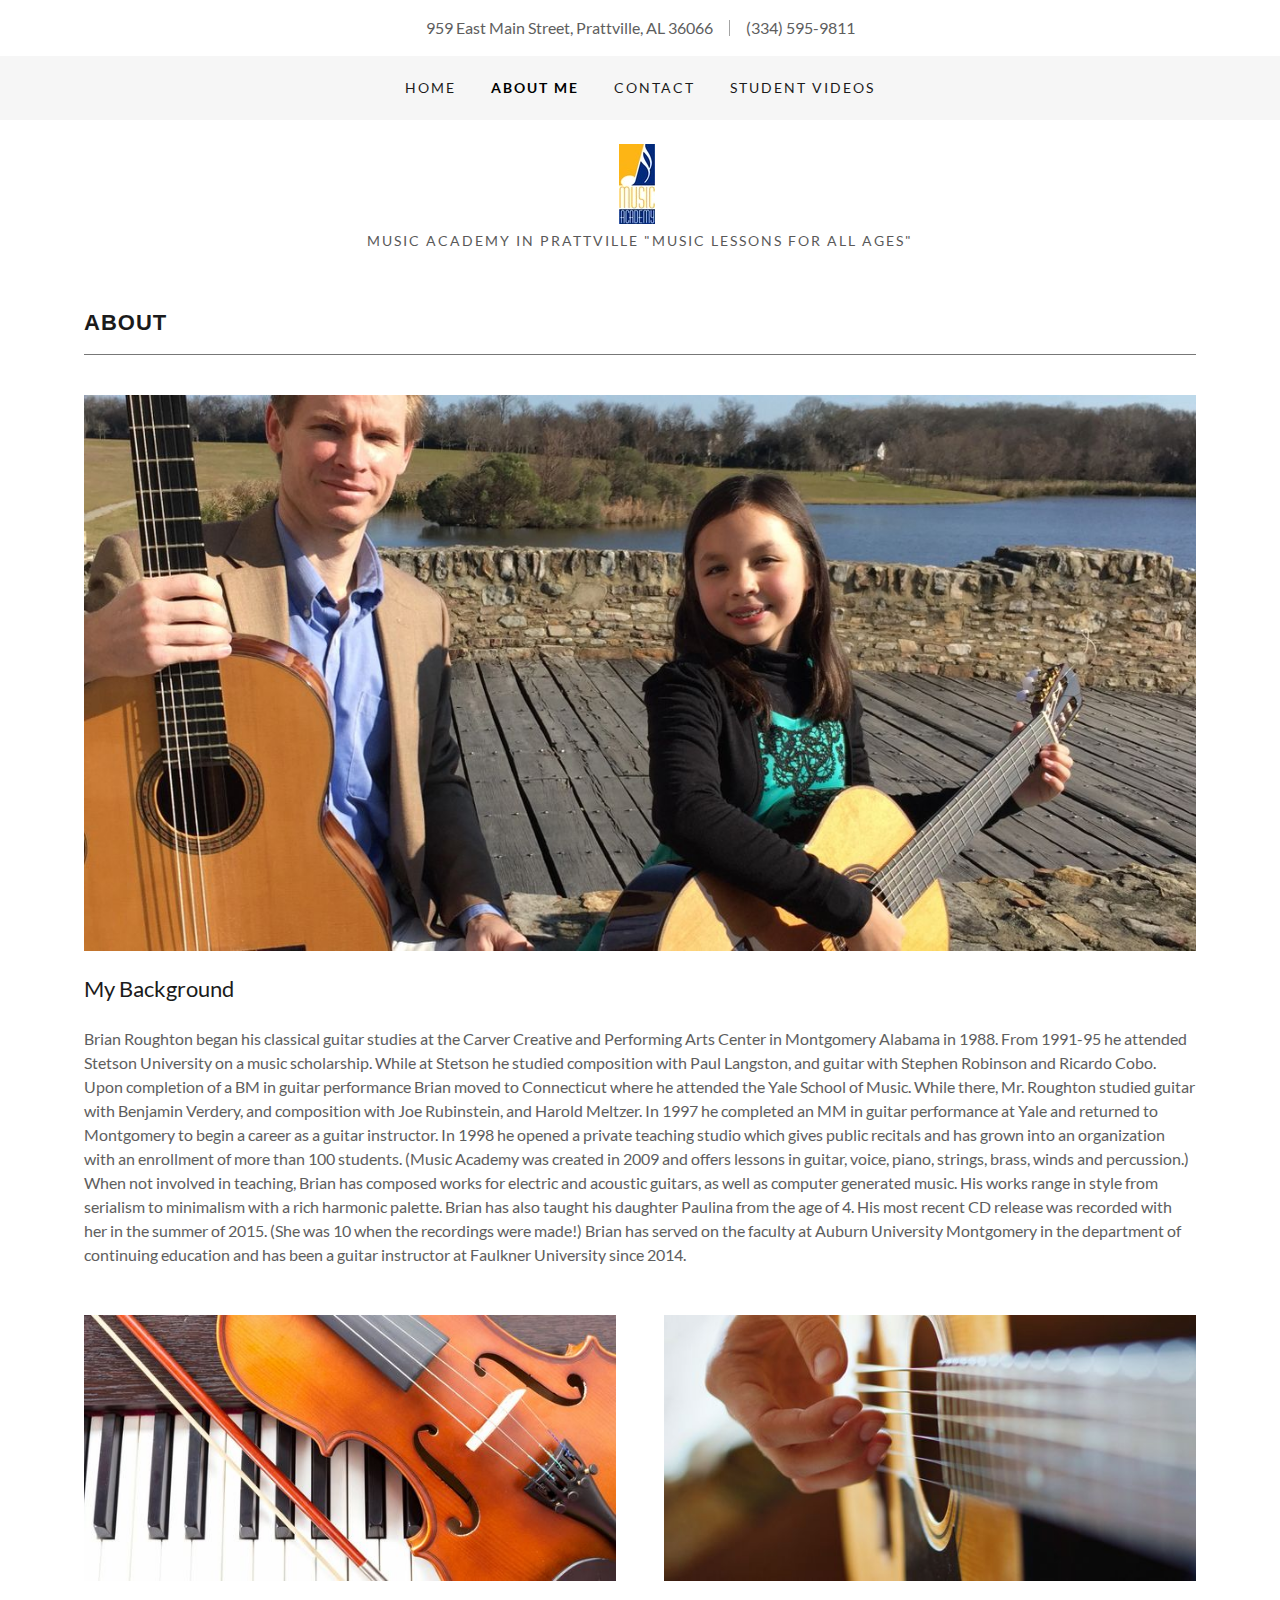
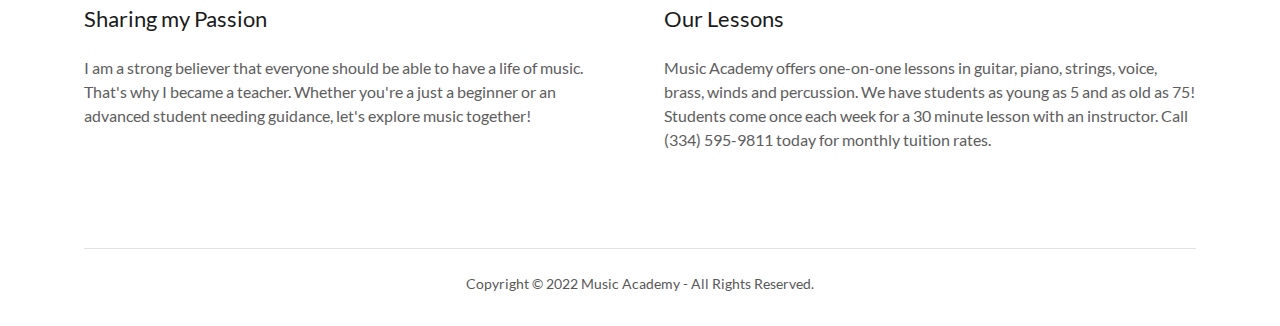
==== commit 7ae4e04b: "Updated tag line" ====
--- a/about-me.html
+++ b/about-me.html
@@ -12,14 +12,14 @@
 <link rel="manifest" href="/manifest.webmanifest"/>
 <meta property="og:url" content="https://prattvillelessons.org/"/>
 <meta property="og:site_name" content="Music Academy"/>
-<meta property="og:title" content="Music Academy in Prattville -&quot;Music lessons for all ages&quot;"/>
+<meta property="og:title" content="Music Academy in Prattville &quot;Music lessons for all ages&quot;"/>
 <meta property="og:description" content="&quot;My goal with teaching is to inspire a lifelong love of learning and to instill the habits that bring lasting success!&quot;"/>
 <meta property="og:type" content="website"/>
 <meta property="og:image" content="./LIB/IMG/Guitar.jpg"/>
 <meta property="og:locale" content="en_US"/>
 <meta name="twitter:card" content="summary"/>
 <meta name="twitter:title" content="Music Academy"/>
-<meta name="twitter:description" content="Music Academy in Prattville -&quot;Music lessons for all ages&quot;"/>
+<meta name="twitter:description" content="Music Academy in Prattville &quot;Music lessons for all ages&quot;"/>
 <meta name="twitter:image" content="./LIB/IMG/Guitar.jpg"/>
 <meta name="twitter:image:alt" content="Music Academy"/>
 <meta name="theme-color" content="#000000"/>
@@ -363,9 +363,9 @@
 <div data-ux="Hero" class="x-el x-el-div c1-1 c1-2 c1-b c1-c c1-d c1-e c1-f c1-g">
 <div data-ux="Container" class="x-el x-el-div c1-1 c1-2 c1-33 c1-3m c1-3r c1-3q c1-10 c1-74 c1-2t c1-2v c1-1c c1-1d c1-6f c1-b c1-c c1-12 c1-d c1-16 c1-e c1-17 c1-f c1-18 c1-g">
 <div data-ux="Element" id="tagline-container-19212" class="x-el x-el-div c1-1 c1-2 c1-19 c1-1a c1-75 c1-11 c1-s c1-10 c1-b c1-c c1-d c1-e c1-f c1-g">
-<h1 role="heading" aria-level="1" data-ux="Tagline" data-aid="HEADER_TAGLINE_RENDERED" id="dynamic-tagline-19213" data-typography="HeadingEpsilon" class="x-el x-el-h1 c1-3z c1-40 c1-19 c1-1a c1-76 c1-33 c1-3m c1-4t c1-1d c1-77 c1-4 c1-36 c1-10 c1-t c1-b c1-78 c1-42 c1-1f c1-44 c1-45 c1-46 c1-47">Music Academy in Prattville -&quot;Music lessons for all ages&quot;</h1>
-<span role="heading" aria-level="NaN" data-ux="scaler" data-size="small" data-scaler-id="scaler-tagline-container-19212" aria-hidden="true" data-typography="HeadingEpsilon" class="x-el x-el-span c1-3z c1-40 c1-79 c1-7a c1-76 c1-33 c1-3m c1-4t c1-1d c1-77 c1-6e c1-1p c1-10 c1-t c1-3w c1-4j c1-7b c1-7c c1-42 c1-b c1-78 c1-1f c1-44 c1-45 c1-46 c1-47">Music Academy in Prattville -&quot;Music lessons for all ages&quot;</span>
-<span role="heading" aria-level="NaN" data-ux="scaler" data-size="xsmall" data-scaler-id="scaler-tagline-container-19212" aria-hidden="true" data-typography="HeadingEpsilon" class="x-el x-el-span c1-3z c1-40 c1-79 c1-7a c1-76 c1-33 c1-3m c1-4t c1-1d c1-77 c1-6e c1-1p c1-10 c1-t c1-3w c1-4j c1-7b c1-7c c1-7d c1-b c1-78 c1-1f c1-7e c1-7f c1-7g c1-7h">Music Academy in Prattville -&quot;Music lessons for all ages&quot;</span>
+<h1 role="heading" aria-level="1" data-ux="Tagline" data-aid="HEADER_TAGLINE_RENDERED" id="dynamic-tagline-19213" data-typography="HeadingEpsilon" class="x-el x-el-h1 c1-3z c1-40 c1-19 c1-1a c1-76 c1-33 c1-3m c1-4t c1-1d c1-77 c1-4 c1-36 c1-10 c1-t c1-b c1-78 c1-42 c1-1f c1-44 c1-45 c1-46 c1-47">Music Academy in Prattville &quot;Music lessons for all ages&quot;</h1>
+<span role="heading" aria-level="NaN" data-ux="scaler" data-size="small" data-scaler-id="scaler-tagline-container-19212" aria-hidden="true" data-typography="HeadingEpsilon" class="x-el x-el-span c1-3z c1-40 c1-79 c1-7a c1-76 c1-33 c1-3m c1-4t c1-1d c1-77 c1-6e c1-1p c1-10 c1-t c1-3w c1-4j c1-7b c1-7c c1-42 c1-b c1-78 c1-1f c1-44 c1-45 c1-46 c1-47">Music Academy in Prattville &quot;Music lessons for all ages&quot;</span>
+<span role="heading" aria-level="NaN" data-ux="scaler" data-size="xsmall" data-scaler-id="scaler-tagline-container-19212" aria-hidden="true" data-typography="HeadingEpsilon" class="x-el x-el-span c1-3z c1-40 c1-79 c1-7a c1-76 c1-33 c1-3m c1-4t c1-1d c1-77 c1-6e c1-1p c1-10 c1-t c1-3w c1-4j c1-7b c1-7c c1-7d c1-b c1-78 c1-1f c1-7e c1-7f c1-7g c1-7h">Music Academy in Prattville &quot;Music lessons for all ages&quot;</span>
 </div>
 </div>
 </div>
